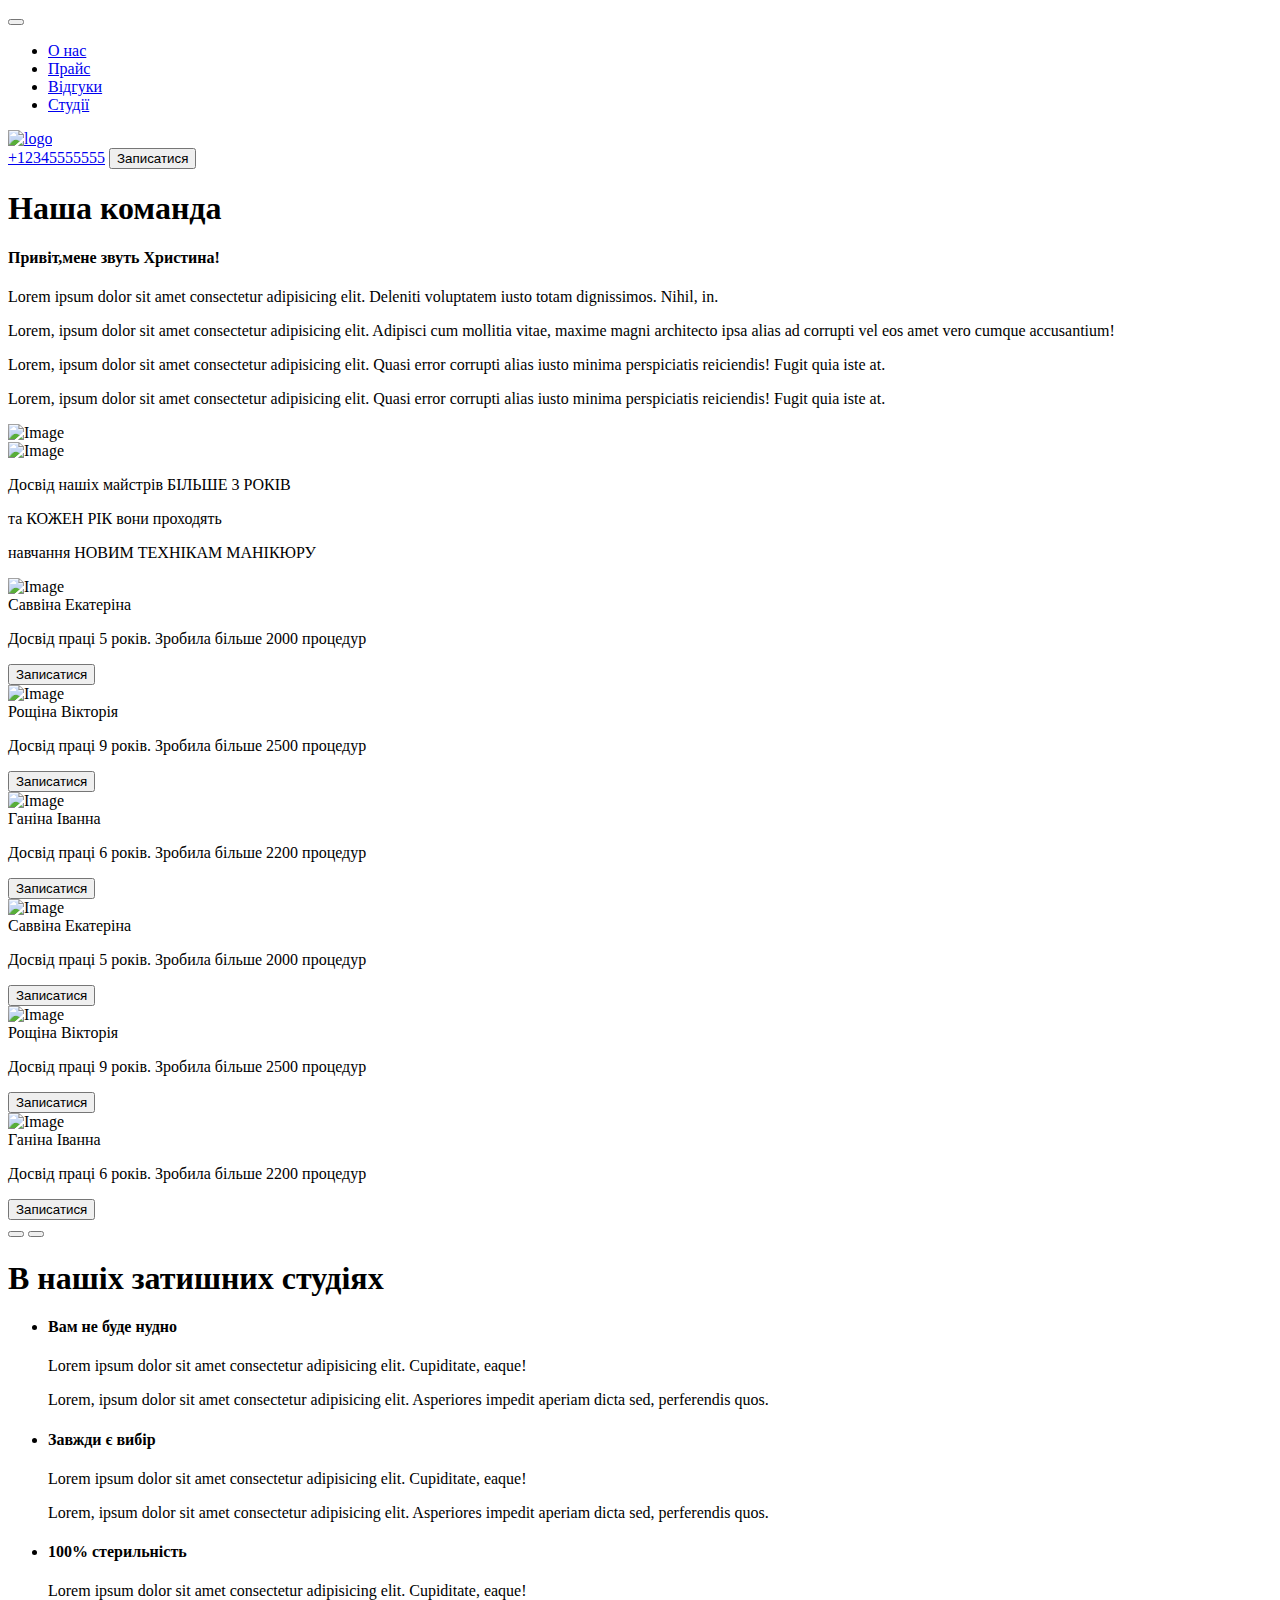
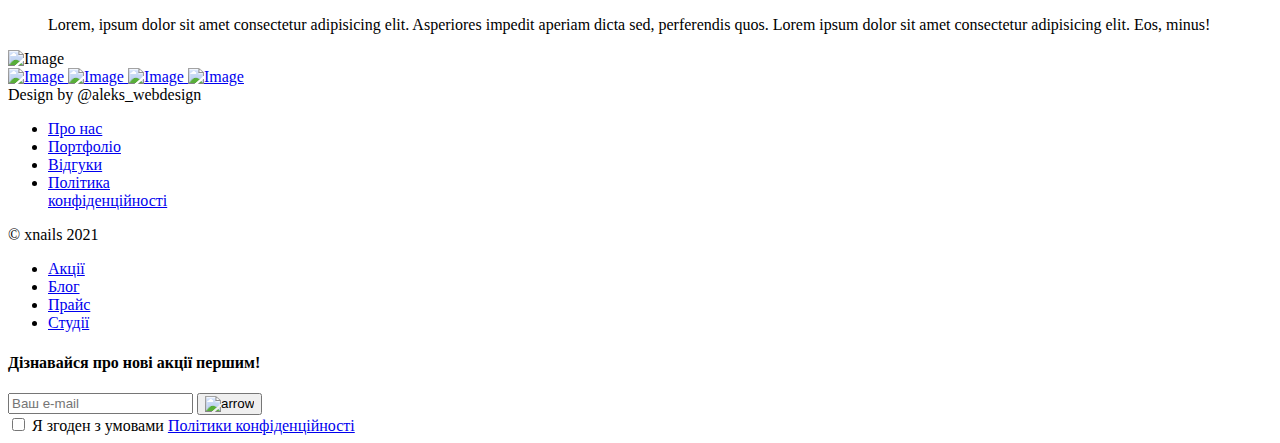
==== about.html @ 16f9f4ac "Add files via upload" ====
<!doctype html>
<html lang="en">

<head>
	<title>AboutPage</title>
	<meta charset="UTF-8">
	<meta name="format-detection" content="telephone=no">
	<!-- <style>body{opacity: 0;}</style> -->
	<link rel="stylesheet" href="css/style.min.css?_v=20240601215542">
	<link rel="shortcut icon" href="favicon.ico">
	<!-- <meta name="robots" content="noindex, nofollow"> -->
	<meta name="viewport" content="width=device-width, initial-scale=1.0">
</head>

<body>
	<div class="wrapper">
		<header data-watch data-watch-once data-watch-threshold="0.3" data-lp class="header">
			<div class="header__container header__container--about">
				<button type="button" class="menu__icon icon-menu"><span></span></button>

				<div class="header__menu menu menu--about">
					<nav class="menu__body">
						<ul class="menu__list">
							<li class="menu__item"><a href="about.html" class="menu__link">О нас</a></li>
							<li class="menu__item"><a href="#" class="menu__link">Прайс</a></li>
							<li class="menu__item"><a href="#" class="menu__link">Відгуки</a></li>
							<li class="menu__item"><a href="#" class="menu__link">Студії</a></li>
						</ul>
					</nav>
					<a href="home.html" class="header__logo"><img src="img/header/logo.svg" alt="logo"></a>
					<div class="menu__actions menu__actions--about actions">
						<a data-da=".menu__list, 768, 0" href="tel:+12345555555" class="actions__phone">+12345555555</a>
						<button data-da=".menu__list,480" class="actions__button button">Записатися</button>
					</div>
				</div>
			</div>
		</header>
		<main class="page">
			<section class="page__team team">
				<div class="team__container">
					<div class="team__content content-team">
						<div class="content-team__title title">
							<h1>Наша команда</h1>
						</div>
						<div class="content-team__body body-content">
							<div class="body-content__text">
								<h4>Привіт,мене звуть Христина!</h4>
								<p>
									Lorem ipsum dolor sit amet consectetur adipisicing elit. Deleniti voluptatem
									iusto totam dignissimos. Nihil, in.
								</p>
								<p>
									Lorem, ipsum dolor sit amet consectetur adipisicing elit. Adipisci cum mollitia
									vitae, maxime magni architecto ipsa alias ad corrupti vel eos amet vero cumque
									accusantium!
								</p>
								<p>
									Lorem, ipsum dolor sit amet consectetur adipisicing elit. Quasi error corrupti
									alias iusto minima perspiciatis reiciendis! Fugit quia iste at.
								</p>
								<p>
									Lorem, ipsum dolor sit amet consectetur adipisicing elit. Quasi error corrupti
									alias iusto minima perspiciatis reiciendis! Fugit quia iste at.
								</p>
							</div>
							<div class="body-content__image">
								<img src="img/about/team/picture.webp" alt="Image" />
							</div>
						</div>
					</div>
					<div class="team__image">
						<img src="img/about/team/master.webp" alt="Image" />
					</div>
				</div>
			</section>
			<section class="page__masters masters">
				<div data-watch data-watch-once data-watch-threshold="0.3" class="masters__container">
					<div class="masters__title">
						<p>Досвід нашіх майстрів <span>БІЛЬШЕ 3 РОКІВ</span></p>
						<p>та <span>КОЖЕН РІК</span> вони проходять</p>
						<p>навчання <span>НОВИМ ТЕХНІКАМ МАНІКЮРУ</span></p>
					</div>
					<!-- Оболонка слайдера -->
					<div class="masters__slider swiper">
						<!-- Частина слайдера, що рухається -->
						<div class="masters__wrapper swiper-wrapper">
							<!-- Слайд -->
							<div class="masters__slide slide-masters swiper-slide">
								<div class="slide-masters__wrapper">
									<div class="slide-masters__image">
										<img src="img/about/masters/master-1.webp" alt="Image" />
									</div>
									<div class="slide-masters__card card-masters">
										<div class="card-masters__name">Саввіна Екатеріна</div>
										<div class="card-masters__description">
											<p>Досвід праці 5 років. Зробила більше 2000 процедур</p>
										</div>
										<button class="card-masters__button button">Записатися</button>
									</div>
								</div>
							</div>
							<div class="masters__slide slide-masters swiper-slide">
								<div class="slide-masters__wrapper">
									<div class="slide-masters__image">
										<img src="img/about/masters/master-2.webp" alt="Image" />
									</div>
									<div class="slide-masters__card card-masters">
										<div class="card-masters__name">Рощіна Вікторія</div>
										<div class="card-masters__description">
											<p>Досвід праці 9 років. Зробила більше 2500 процедур</p>
										</div>
										<button class="card-masters__button button">Записатися</button>
									</div>
								</div>
							</div>
							<div class="masters__slide slide-masters swiper-slide">
								<div class="slide-masters__wrapper">
									<div class="slide-masters__image">
										<img src="img/about/masters/master-3.webp" alt="Image" />
									</div>
									<div class="slide-masters__card card-masters">
										<div class="card-masters__name">Ганіна Іванна</div>
										<div class="card-masters__description">
											<p>Досвід праці 6 років. Зробила більше 2200 процедур</p>
										</div>
										<button class="card-masters__button button">Записатися</button>
									</div>
								</div>
							</div>
							<div class="masters__slide slide-masters swiper-slide">
								<div class="slide-masters__wrapper">
									<div class="slide-masters__image">
										<img src="img/about/masters/master-1.webp" alt="Image" />
									</div>
									<div class="slide-masters__card card-masters">
										<div class="card-masters__name">Саввіна Екатеріна</div>
										<div class="card-masters__description">
											<p>Досвід праці 5 років. Зробила більше 2000 процедур</p>
										</div>
										<button class="card-masters__button button">Записатися</button>
									</div>
								</div>
							</div>
							<div class="masters__slide slide-masters swiper-slide">
								<div class="slide-masters__wrapper">
									<div class="slide-masters__image">
										<img src="img/about/masters/master-2.webp" alt="Image" />
									</div>
									<div class="slide-masters__card card-masters">
										<div class="card-masters__name">Рощіна Вікторія</div>
										<div class="card-masters__description">
											<p>Досвід праці 9 років. Зробила більше 2500 процедур</p>
										</div>
										<button class="card-masters__button button">Записатися</button>
									</div>
								</div>
							</div>
							<div class="masters__slide slide-masters swiper-slide">
								<div class="slide-masters__wrapper">
									<div class="slide-masters__image">
										<img src="img/about/masters/master-3.webp" alt="Image" />
									</div>
									<div class="slide-masters__card card-masters">
										<div class="card-masters__name">Ганіна Іванна</div>
										<div class="card-masters__description">
											<p>Досвід праці 6 років. Зробила більше 2200 процедур</p>
										</div>
										<button class="card-masters__button button">Записатися</button>
									</div>
								</div>
							</div>
						</div>
					</div>
					<button type="button" class="swiper-button-prev swiper-button-prev--3"></button>
					<button type="button" class="swiper-button-next swiper-button-next--3"></button>
					<div class="swiper-pagination swiper-pagination--3"></div>
				</div>
			</section>
			<section class="page__benefits benefits">
				<div class="benefits__container">
					<div class="benefits__title title">
						<h1>В нашіх затишних студіях</h1>
					</div>
					<ul class="benefits__list">
						<li class="benefits__item item-benefits">
							<div class="item-benefits__subtitle">
								<h4>Вам не буде нудно</h4>
							</div>
							<div class="item-benefits__text">
								<p>Lorem ipsum dolor sit amet consectetur adipisicing elit. Cupiditate, eaque!</p>
								<p>
									Lorem, ipsum dolor sit amet consectetur adipisicing elit. Asperiores impedit
									aperiam dicta sed, perferendis quos.
								</p>
							</div>
						</li>
						<li class="benefits__item item-benefits">
							<div class="item-benefits__subtitle">
								<h4>Завжди є вибір</h4>
							</div>
							<div class="item-benefits__text">
								<p>Lorem ipsum dolor sit amet consectetur adipisicing elit. Cupiditate, eaque!</p>
								<p>
									Lorem, ipsum dolor sit amet consectetur adipisicing elit. Asperiores impedit
									aperiam dicta sed, perferendis quos.
								</p>
							</div>
						</li>
						<li class="benefits__item item-benefits">
							<div class="item-benefits__subtitle">
								<h4>100% стерильність</h4>
							</div>
							<div class="item-benefits__text">
								<p>Lorem ipsum dolor sit amet consectetur adipisicing elit. Cupiditate, eaque!</p>
								<p>
									Lorem, ipsum dolor sit amet consectetur adipisicing elit. Asperiores impedit
									aperiam dicta sed, perferendis quos. Lorem ipsum dolor sit amet consectetur
									adipisicing elit. Eos, minus!
								</p>
							</div>
						</li>
					</ul>
					<div class="benefits__grid grid-benefits">
						<div class="grid-benefits__item grid-benefits__item--1"></div>
						<div class="grid-benefits__item grid-benefits__item--2 item--2-grid-benefits">
							<div class="item--2-grid-benefits__item"></div>
							<div class="item--2-grid-benefits__item"></div>
							<div class="item--2-grid-benefits__item"></div>
							<div class="item--2-grid-benefits__item"></div>
						</div>
						<div class="grid-benefits__item grid-benefits__item--3 item--3-grid-benefits">
							<div class="item--3-grid-benefits__item"></div>
							<div class="item--3-grid-benefits__item"></div>
						</div>
						<div class="grid-benefits__item grid-benefits__item--4"></div>
					</div>
					<!-- Оболонка слайдера -->
					<div class="benefits__slider slider-benefits swiper">
						<!-- Частина слайдера, що рухається -->
						<div class="slider-benefits__wrapper swiper-wrapper">
							<!-- Слайд -->
							<div class="slider-benefits__slide slide-benefits slide-benefits--1 swiper-slide">
								<div class="slide-benefits__item slide-benefits__item--1"></div>
								<div class="slide-benefits__item slide-benefits__item--2 item--2-slide-benefits">
									<div class="item--2-slide-benefits__item"></div>
									<div class="item--2-slide-benefits__item"></div>
								</div>
							</div>
							<div class="slider-benefits__slide slide-benefits slide-benefits--2 swiper-slide">
								<div class="slide-benefits__item slide-benefits__item--3 item--3-slide-benefits">
									<div class="item--3-slide-benefits__item"></div>
									<div class="item--3-slide-benefits__item"></div>
								</div>
								<div class="slide-benefits__item slide-benefits__item--4"></div>
								<div class="slide-benefits__item slide-benefits__item--5 item--5-slide-benefits">
									<div class="item--5-slide-benefits__item"></div>
									<div class="item--5-slide-benefits__item"></div>
								</div>
							</div>
						</div>
						<!-- Якщо потрібна пагінація -->

					</div>
					<div class="swiper-pagination swiper-pagination--4"></div>

				</div>
			</section>
		</main>
		<footer class="footer">
			<div class="footer__container">
				<div class="footer__column column-logo-footer">
					<div class="column-logo-footer__logo">
						<img src="img/footer/footer-logo.webp" alt="Image">
					</div>
					<div class="column-logo-footer__social social">
						<a href="#" class="social__item">
							<img class="social__image social__image--1" src="img/footer-icons/insta.svg" alt="Image">
						</a>
						<a href="#" class="social__item">
							<img class="social__image social__image--2" src="img/footer-icons/telegram.svg" alt="Image">
						</a>
						<a href="#" class="social__item social__image--3">
							<img class="social__image" src="img/footer-icons/facebook.svg" alt="Image">
						</a>
						<a href="#" class="social__item">
							<img class="social__image social__image--4" src="img/footer-icons/email.svg" alt="Image">
						</a>
					</div>
					<div data-da=".column-email-footer__info, 480" class="column-logo-footer__label">Design by @aleks_webdesign</div>
				</div>
				<div class="footer__column column-footer">
					<ul class="column-footer__list">
						<li class="column-footer__item"><a href="#">Про нас</a></li>
						<li class="column-footer__item"><a href="#">Портфоліо</a></li>
						<li class="column-footer__item"><a href="#">Відгуки</a></li>
						<li class="column-footer__item"><a href="#">Політика <br> конфіденційності</a></li>
					</ul>
					<div data-da=".column-email-footer__info, 550" class="column-footer__label">© xnails 2021</div>
				</div>
				<div class="footer__column column-footer">
					<ul class="column-footer__list">
						<li class="column-footer__item"><a href="#">Акції</a></li>
						<li class="column-footer__item"><a href="#">Блог</a></li>
						<li class="column-footer__item"><a href="#">Прайс</a></li>
						<li class="column-footer__item"><a href="#">Студії</a></li>
					</ul>
				</div>
				<div class="footer__column column-email-footer">
					<div class="column-email-footer__title">
						<h4>Дізнавайся про нові акції першим!</h4>
					</div>
					<form action="#" class="column-email-footer__form">
						<input class="column-email-footer__input" required autocomplete="off" type="email" name="mail" placeholder="Ваш e-mail" />
						<button type="submit" class="column-email-footer__button">
							<img src="img/footer-icons/arrow.svg" alt="arrow">
						</button>
					</form>
					<div class="column-email-footer__submit submit">
						<input class="submit__input" type="checkbox">
						<label class="submit__label">Я згоден з умовами <a href="#">Політики конфіденційності</a></label>
					</div>
					<div class="column-email-footer__info"></div>
				</div>
			</div>
		</footer>
	</div>
	<script src="js/app.min.js?_v=20240601215542"></script>
</body>

</html>
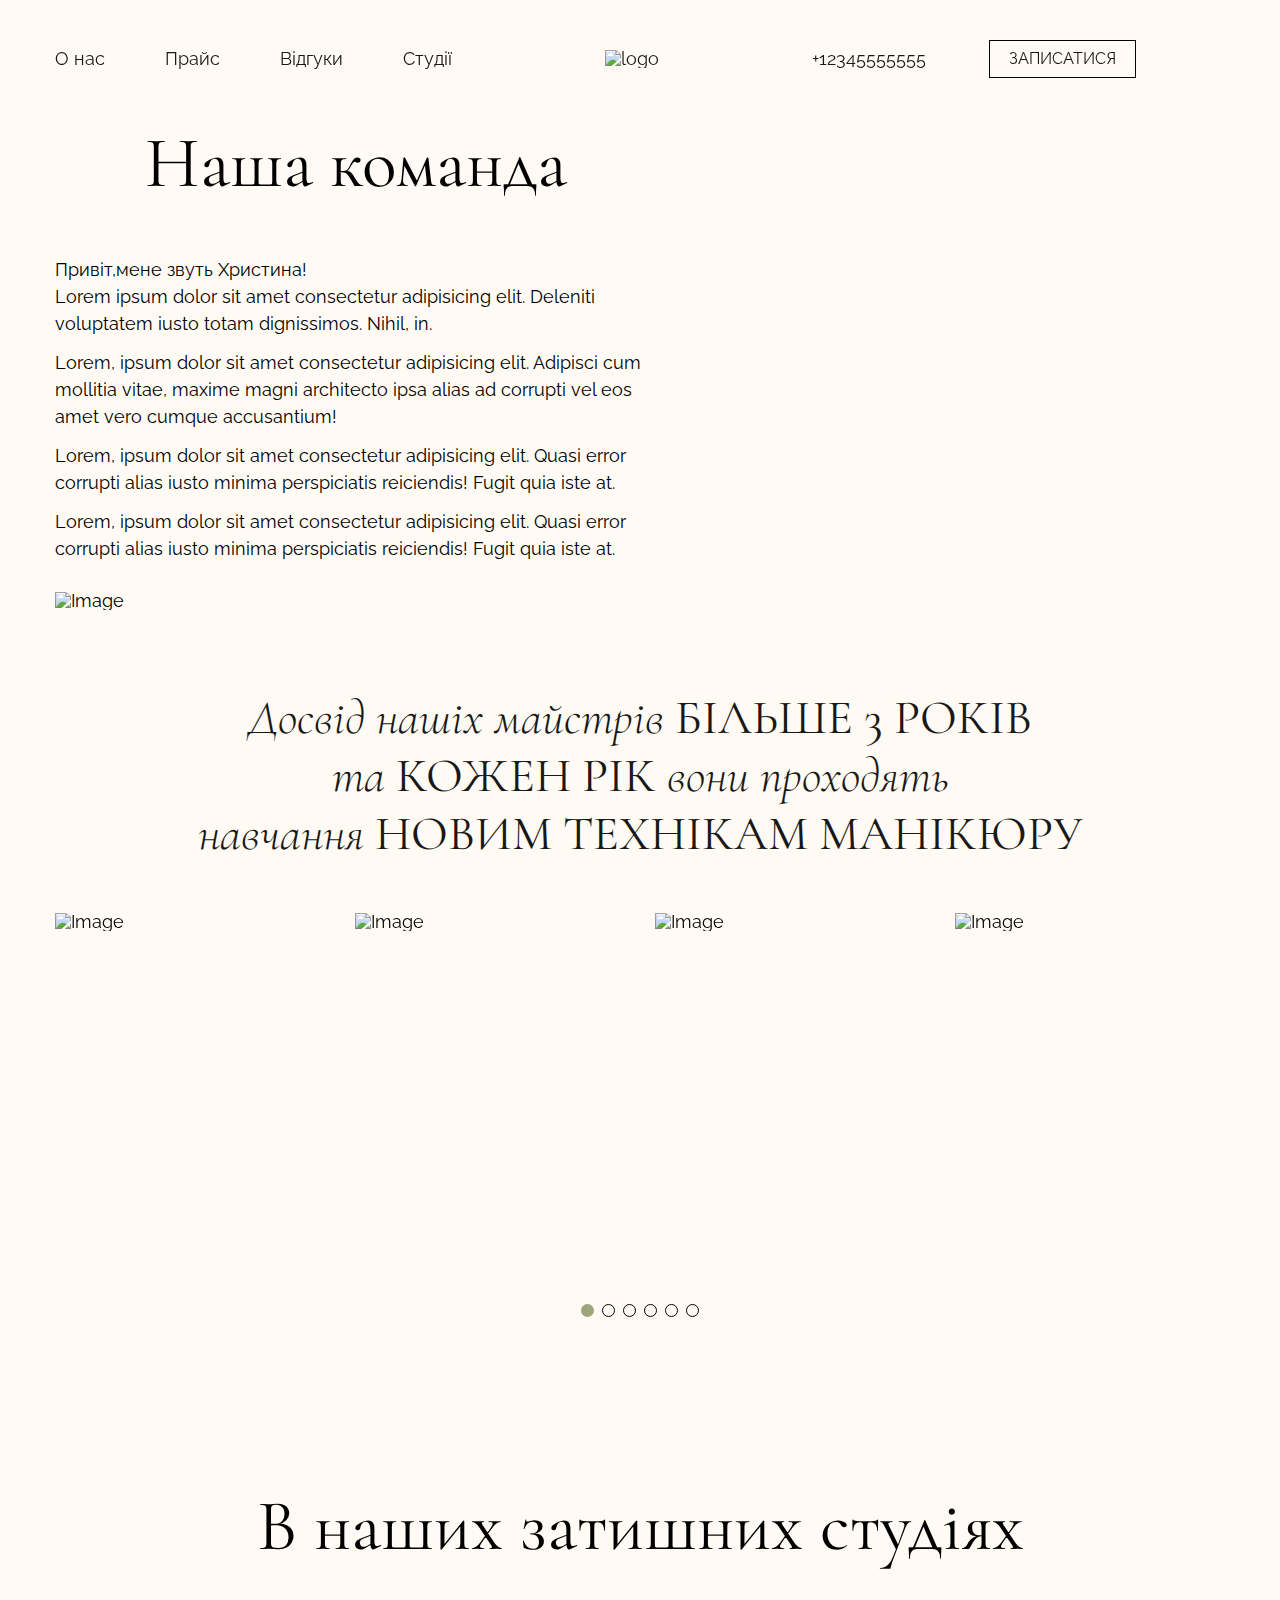
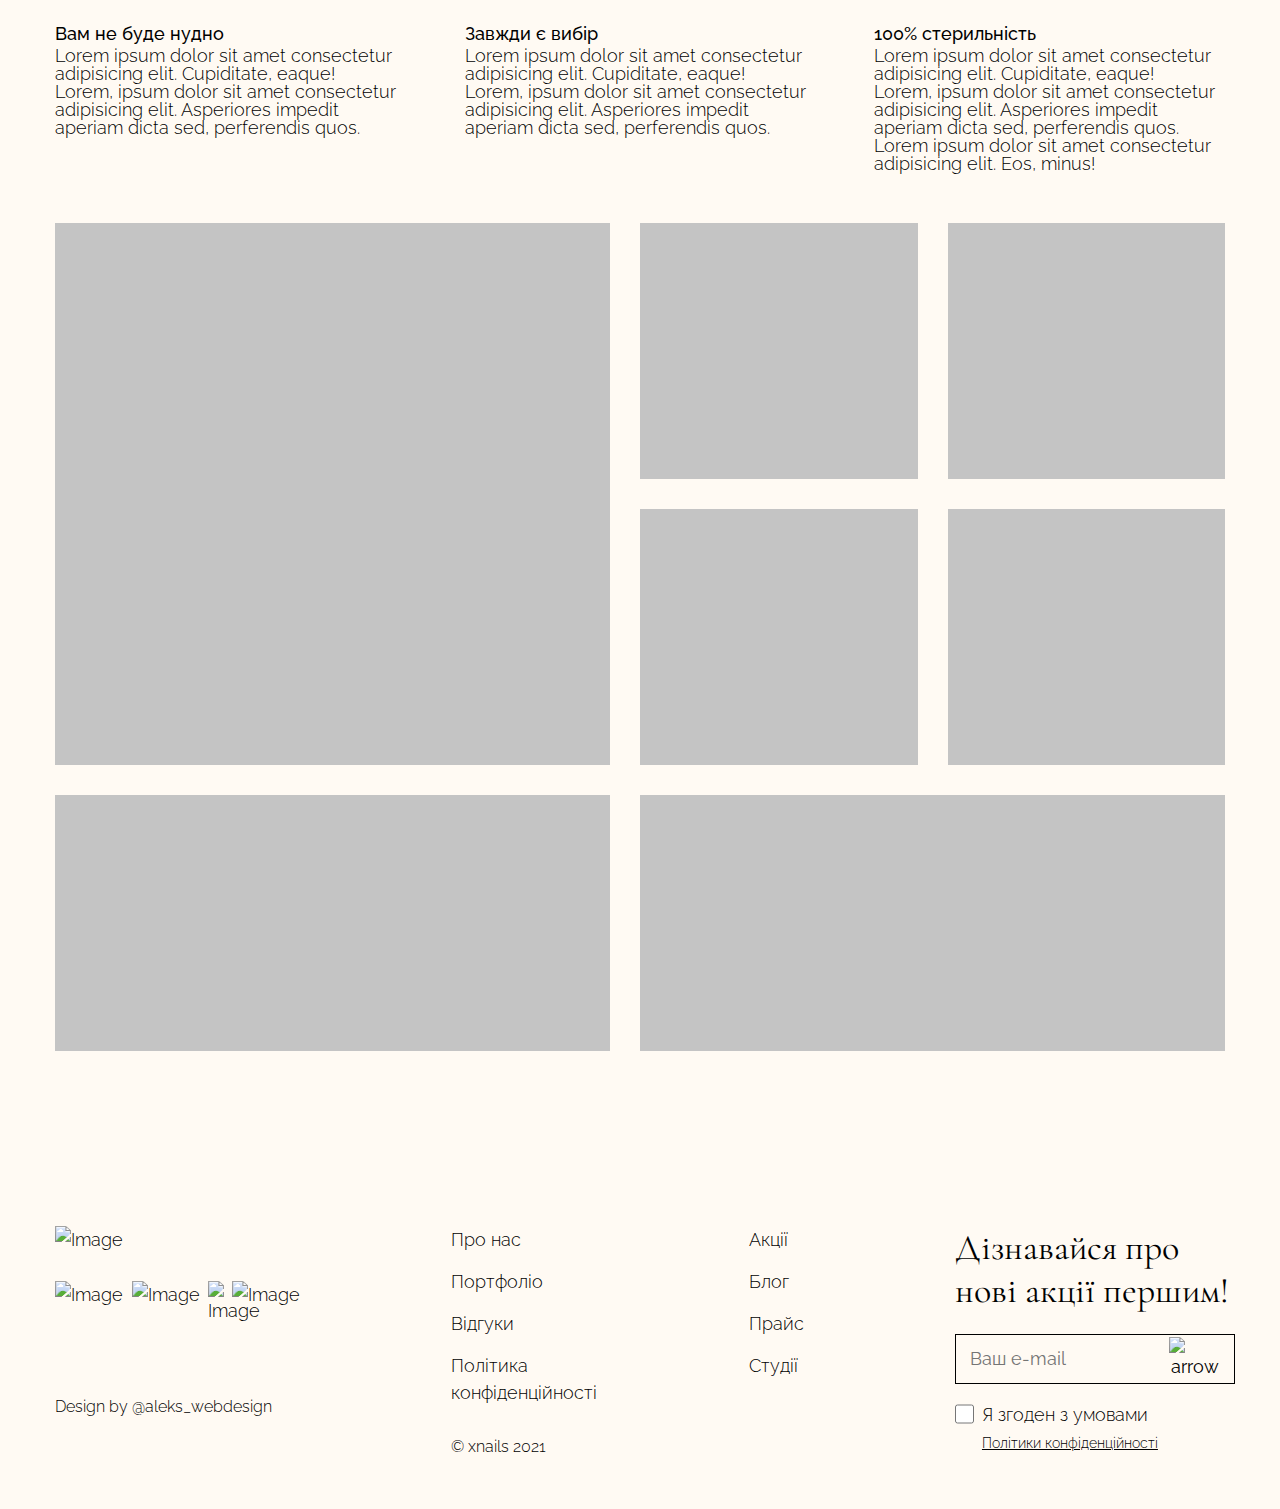
==== commit cc7daa10: "Add files via upload" ====
--- a/about.html
+++ b/about.html
@@ -6,7 +6,7 @@
 	<meta charset="UTF-8">
 	<meta name="format-detection" content="telephone=no">
 	<!-- <style>body{opacity: 0;}</style> -->
-	<link rel="stylesheet" href="css/style.min.css?_v=20240601215542">
+	<link rel="stylesheet" href="css/style.min.css?_v=20240605213907">
 	<link rel="shortcut icon" href="favicon.ico">
 	<!-- <meta name="robots" content="noindex, nofollow"> -->
 	<meta name="viewport" content="width=device-width, initial-scale=1.0">
@@ -179,7 +179,7 @@
 			<section class="page__benefits benefits">
 				<div class="benefits__container">
 					<div class="benefits__title title">
-						<h1>В нашіх затишних студіях</h1>
+						<h1>В наших затишних студіях</h1>
 					</div>
 					<ul class="benefits__list">
 						<li class="benefits__item item-benefits">
@@ -324,7 +324,7 @@
 			</div>
 		</footer>
 	</div>
-	<script src="js/app.min.js?_v=20240601215542"></script>
+	<script src="js/app.min.js?_v=20240605213907"></script>
 </body>
 
 </html>--- a/css/style.min.css
+++ b/css/style.min.css
@@ -0,0 +1 @@
+@import url(https://fonts.googleapis.com/css?family=Raleway:300,regular,500&display=swap);@import url(https://fonts.googleapis.com/css?family=Cormorant+Garamond:regular&display=swap);*{padding:0;margin:0;border:0}*,*::after,*::before{box-sizing:border-box}*::after,*::before{display:inline-block}body,html{height:100%;min-width:320px}body{color:#000;line-height:1;font-family:Raleway;font-size:1.125rem;-ms-text-size-adjust:100%;-moz-text-size-adjust:100%;-webkit-text-size-adjust:100%;-webkit-font-smoothing:antialiased;-moz-osx-font-smoothing:grayscale}button,input,textarea{font-family:Raleway;font-size:inherit;line-height:inherit;color:inherit;background-color:transparent}input,textarea{width:100%}button,option,select{cursor:pointer}a{display:inline-block;color:inherit;text-decoration:none}ul li{list-style:none}img{vertical-align:top}h1,h2,h3,h4,h5,h6{font-weight:inherit;font-size:inherit}body{background-color:#fffaf3}.lock body{overflow:hidden;touch-action:none;-ms-scroll-chaining:none;overscroll-behavior:none}.wrapper{min-height:100%;display:flex;flex-direction:column;overflow:hidden}@supports (overflow:clip){.wrapper{overflow:clip}}.wrapper > main{flex:1 1 auto}.wrapper > *{min-width:0}[class*=__container]{max-width:75rem;margin:0 auto;padding:0 .9375rem}.rating{display:inline-block}.rating__items{display:inline-flex;align-items:flex-start;gap:.25rem}@media (any-hover:hover){[data-rating=set] .rating__items:hover .rating__item{background:url([data-uri]) 0 0/1.0625rem no-repeat}}.rating__item{flex:0 0 1.0625rem;width:1.0625rem;height:1.0625rem;position:relative;background:url([data-uri]) 0 0/1.0625rem no-repeat;transition:all .3s}.rating__item--active{background:url([data-uri]) 0 0/1.0625rem no-repeat}.rating__item span{position:absolute;top:0;left:0;width:0%;height:1.0625rem;background:url([data-uri]) 0 0/1.0625rem no-repeat}.rating__item:not(:last-child)::after{content:"";position:absolute;right:0;top:0;height:100%;width:.25rem;-webkit-transform:translateX(100%);transform:translateX(100%)}[data-rating=set] .rating__item:not(:last-child)::after{cursor:pointer}@media (any-hover:hover){[data-rating=set] .rating__item:hover ~ .rating__item{background:url([data-uri]) 0 0/1.0625rem no-repeat}[data-rating=set] .rating__item:hover ~ .rating__item span{display:none}}.rating__input{width:100%;height:100%;opacity:0;display:block}[data-rating=set] .rating__input{cursor:pointer}@media (max-width:47.99875em){.menu__body{position:fixed;width:100%;height:100%;left:-100%;top:0;overflow:auto;padding:3.125rem .9375rem .9375rem 1.875rem;transition:left .3s}.menu__body::before{content:"";position:fixed;width:100%;height:4.375rem;left:-100%;top:0;transition:left .3s;z-index:2}.menu-open .menu__body{left:0}.menu-open .menu__body::before{left:0}}.icon-menu{display:none}@media (max-width:47.99875em){.icon-menu{display:block;position:relative;width:1.4375rem;height:1rem;z-index:5}}@media (max-width:47.99875em) and (any-hover:none){.icon-menu{cursor:default}}@media (max-width:47.99875em){.icon-menu span,.icon-menu::after,.icon-menu::before{content:"";transition:all .3s ease 0s;right:0;position:absolute;width:100%;height:.125rem;background-color:#000}.icon-menu::before{top:0}.icon-menu::after{bottom:0}.icon-menu span{top:calc(50% - .0625rem)}.menu-open .icon-menu span{width:0}.menu-open .icon-menu::before{top:calc(50% - .0625rem);-webkit-transform:rotate(-45deg);transform:rotate(-45deg)}.menu-open .icon-menu::after{bottom:calc(50% - .0625rem);-webkit-transform:rotate(45deg);transform:rotate(45deg)}}[data-showmore-button] span:last-child{display:none}._showmore-active [data-showmore-button] span{display:none}._showmore-active [data-showmore-button] span:last-child{display:block}.ibg{width:100%;height:100%;-o-object-fit:cover;object-fit:cover}.ibg--top{-o-object-position:top;object-position:top}.ibg--bottom{-o-object-position:bottom;object-position:bottom}.ibg--left{-o-object-position:left;object-position:left}.ibg--right{-o-object-position:right;object-position:right}.ibg--contain{-o-object-fit:contain;object-fit:contain}.button{width:100%;display:inline-flex;padding:.8125rem 1.625rem;position:relative;max-width:170px;border:1px solid #000;text-transform:uppercase;transition:all .3s;justify-content:center}@media (max-width:29.99875em){.button{max-width:190px}}.button:hover{background-color:#d4dcb2}.title{line-height:120.833333%;font-family:"Cormorant Garamond";text-align:center}@media (min-width:75em){.title{font-size:4.5rem}}@media (min-width:47.99875em) and (max-width:75em){@supports (font-size:clamp(3.4375rem ,1.5487477432rem + 3.9350030091vw ,4.5rem)){.title{font-size:clamp(3.4375rem ,1.5487477432rem + 3.9350030091vw ,4.5rem)}}@supports not (font-size:clamp(3.4375rem ,1.5487477432rem + 3.9350030091vw ,4.5rem)){.title{font-size:calc(3.4375rem + 1.0625 * (100vw - 47.99875rem)/ 27.00125)}}}@media (max-width:47.99875em){.title{font-size:3.4375rem}}@media (max-width:47.99875em) and (min-width:75em){.title{font-size:3.4375rem}}@media (max-width:47.99875em) and (min-width:20em) and (max-width:75em){@supports (font-size:clamp(1.5rem ,0.7954545455rem + 3.5227272727vw ,3.4375rem)){.title{font-size:clamp(1.5rem ,.7954545455rem + 3.5227272727vw ,3.4375rem)}}@supports not (font-size:clamp(1.5rem ,0.7954545455rem + 3.5227272727vw ,3.4375rem)){.title{font-size:calc(1.5rem + 1.9375 * (100vw - 20rem)/ 55)}}}@media (max-width:47.99875em) and (max-width:20em){.title{font-size:1.5rem}}@media (min-width:75em){.title{margin-bottom:3.125rem}}@media (min-width:20em) and (max-width:75em){@supports (margin-bottom:clamp(0.9375rem ,0.1420454545rem + 3.9772727273vw ,3.125rem)){.title{margin-bottom:clamp(.9375rem ,.1420454545rem + 3.9772727273vw ,3.125rem)}}@supports not (margin-bottom:clamp(0.9375rem ,0.1420454545rem + 3.9772727273vw ,3.125rem)){.title{margin-bottom:calc(.9375rem + 2.1875 * (100vw - 20rem)/ 55)}}}@media (max-width:20em){.title{margin-bottom:.9375rem}}.header{position:fixed;width:100%;z-index:50;transition:background-color 1s ease 0s}@media (min-width:75em){.header{padding-top:2.5rem}}@media (min-width:20em) and (max-width:75em){@supports (padding-top:clamp(1.25rem ,0.7954545455rem + 2.2727272727vw ,2.5rem)){.header{padding-top:clamp(1.25rem ,.7954545455rem + 2.2727272727vw ,2.5rem)}}@supports not (padding-top:clamp(1.25rem ,0.7954545455rem + 2.2727272727vw ,2.5rem)){.header{padding-top:calc(1.25rem + 1.25 * (100vw - 20rem)/ 55)}}}@media (max-width:20em){.header{padding-top:1.25rem}}@media (min-width:75em){.header{padding-bottom:2.5rem}}@media (min-width:20em) and (max-width:75em){@supports (padding-bottom:clamp(1.25rem ,0.7954545455rem + 2.2727272727vw ,2.5rem)){.header{padding-bottom:clamp(1.25rem ,.7954545455rem + 2.2727272727vw ,2.5rem)}}@supports not (padding-bottom:clamp(1.25rem ,0.7954545455rem + 2.2727272727vw ,2.5rem)){.header{padding-bottom:calc(1.25rem + 1.25 * (100vw - 20rem)/ 55)}}}@media (max-width:20em){.header{padding-bottom:1.25rem}}.header._header-scroll{background-color:rgba(121,106,106,.9)}@media (max-width:29.99875em){.header._header-scroll{display:none}}.header._header-scroll .actions__button,.header._header-scroll .menu{color:#e5e5e5}@media (max-width:47.99875em){.header._header-scroll .actions__button,.header._header-scroll .menu{color:#000}}.header__container{color:#181818;display:flex;align-items:center;opacity:0}@media (min-width:75em){.header__container{gap:3.9375rem}}@media (min-width:47.99875em) and (max-width:75em){@supports (gap:clamp(1.25rem ,-3.5274321791rem + 9.9532429054vw ,3.9375rem)){.header__container{gap:clamp(1.25rem ,-3.5274321791rem + 9.9532429054vw ,3.9375rem)}}@supports not (gap:clamp(1.25rem ,-3.5274321791rem + 9.9532429054vw ,3.9375rem)){.header__container{gap:calc(1.25rem + 2.6875 * (100vw - 47.99875rem)/ 27.00125)}}}@media (max-width:47.99875em){.header__container{gap:1.25rem}}._watcher-view .header__container{opacity:1;transition:opacity 1.8s ease .5s}@media (max-width:47.99875em){.header__container{justify-content:space-between}.header__container--about{justify-content:flex-start}}@media (max-width:47.99875em) and (min-width:75em){.header__container--about{gap:31.25rem}}@media (max-width:47.99875em) and (min-width:20em) and (max-width:75em){@supports (gap:clamp(0.0000000625rem ,-11.3636362784rem + 56.8181817045vw ,31.25rem)){.header__container--about{gap:clamp(.0000000625rem ,-11.3636362784rem + 56.8181817045vw ,31.25rem)}}@supports not (gap:clamp(0.0000000625rem ,-11.3636362784rem + 56.8181817045vw ,31.25rem)){.header__container--about{gap:calc(.0000000625rem + 31.2499999375 * (100vw - 20rem)/ 55)}}}@media (max-width:47.99875em) and (max-width:20em){.header__container--about{gap:.0000000625rem}}@media (max-width:29.99875em){.header__container--about{justify-content:space-between}}.header__logo{z-index:5}.header__logo img{display:inline-block}@media (max-width:47.99875em) and (min-width:75em){.header__logo img{width:9.0625rem}}@media (max-width:47.99875em) and (min-width:20em) and (max-width:75em){@supports (width:clamp(6rem ,4.8863636364rem + 5.5681818182vw ,9.0625rem)){.header__logo img{width:clamp(6rem ,4.8863636364rem + 5.5681818182vw ,9.0625rem)}}@supports not (width:clamp(6rem ,4.8863636364rem + 5.5681818182vw ,9.0625rem)){.header__logo img{width:calc(6rem + 3.0625 * (100vw - 20rem)/ 55)}}}@media (max-width:47.99875em) and (max-width:20em){.header__logo img{width:6rem}}.header__menu{display:flex;align-items:center}@media (min-width:75em){.header__menu{gap:3.9375rem}}@media (min-width:47.99875em) and (max-width:75em){@supports (gap:clamp(1.25rem ,-3.5274321791rem + 9.9532429054vw ,3.9375rem)){.header__menu{gap:clamp(1.25rem ,-3.5274321791rem + 9.9532429054vw ,3.9375rem)}}@supports not (gap:clamp(1.25rem ,-3.5274321791rem + 9.9532429054vw ,3.9375rem)){.header__menu{gap:calc(1.25rem + 2.6875 * (100vw - 47.99875rem)/ 27.00125)}}}@media (max-width:47.99875em){.header__menu{gap:1.25rem}}@media (min-width:75em){.menu--about{gap:9.5625rem}}@media (min-width:47.99875em) and (max-width:75em){@supports (gap:clamp(1.25rem ,-13.5267088329rem + 30.7856117772vw ,9.5625rem)){.menu--about{gap:clamp(1.25rem ,-13.5267088329rem + 30.7856117772vw ,9.5625rem)}}@supports not (gap:clamp(1.25rem ,-13.5267088329rem + 30.7856117772vw ,9.5625rem)){.menu--about{gap:calc(1.25rem + 8.3125 * (100vw - 47.99875rem)/ 27.00125)}}}@media (max-width:47.99875em){.menu--about{gap:1.25rem}}@media (max-width:47.99875em) and (min-width:75em){.menu--about{gap:20rem}}@media (max-width:47.99875em) and (min-width:20em) and (max-width:75em){@supports (gap:clamp(0.0000000625rem ,-7.2727271875rem + 36.36363625vw ,20rem)){.menu--about{gap:clamp(.0000000625rem ,-7.2727271875rem + 36.36363625vw ,20rem)}}@supports not (gap:clamp(0.0000000625rem ,-7.2727271875rem + 36.36363625vw ,20rem)){.menu--about{gap:calc(.0000000625rem + 19.9999999375 * (100vw - 20rem)/ 55)}}}@media (max-width:47.99875em) and (max-width:20em){.menu--about{gap:.0000000625rem}}@media (max-width:29.99875em){.menu--about{gap:0}}@media (max-width:47.99875em){.menu .menu__body{position:fixed;width:100%;height:100%;left:-100%;top:0;display:flex;flex-direction:column;align-items:start;background-color:#e5e5e5;padding-right:.9375rem;padding-left:.9375rem;padding-bottom:1.875rem;overflow:auto;z-index:2;transition:left .3s ease 0s}}@media (max-width:47.99875em) and (min-width:75em){.menu .menu__body{padding-top:8.125rem}}@media (max-width:47.99875em) and (min-width:20em) and (max-width:75em){@supports (padding-top:clamp(5.625rem ,4.7159090909rem + 4.5454545455vw ,8.125rem)){.menu .menu__body{padding-top:clamp(5.625rem ,4.7159090909rem + 4.5454545455vw ,8.125rem)}}@supports not (padding-top:clamp(5.625rem ,4.7159090909rem + 4.5454545455vw ,8.125rem)){.menu .menu__body{padding-top:calc(5.625rem + 2.5 * (100vw - 20rem)/ 55)}}}@media (max-width:47.99875em) and (max-width:20em){.menu .menu__body{padding-top:5.625rem}}@media (max-width:47.99875em){.menu .menu__body::before{content:"";position:fixed;width:100%;background-color:rgba(163,171,153,.2);top:0;left:-100%;transition:left .3s ease 0s;height:6.25rem}.menu-open .menu .menu__body{left:0}.menu-open .menu .menu__body::before{left:0}}@media (max-width:29.99875em){.menu .menu__body{align-items:center}}.menu__list{display:flex}@media (min-width:75em){.menu__list{gap:3.75rem}}@media (min-width:47.99875em) and (max-width:75em){@supports (gap:clamp(1.25rem ,-3.1941229573rem + 9.2588306097vw ,3.75rem)){.menu__list{gap:clamp(1.25rem ,-3.1941229573rem + 9.2588306097vw ,3.75rem)}}@supports not (gap:clamp(1.25rem ,-3.1941229573rem + 9.2588306097vw ,3.75rem)){.menu__list{gap:calc(1.25rem + 2.5 * (100vw - 47.99875rem)/ 27.00125)}}}@media (max-width:47.99875em){.menu__list{gap:1.25rem}}@media (max-width:64.375em){.menu__list{flex-wrap:wrap;row-gap:.625rem;justify-content:space-between}}@media (max-width:47.99875em){.menu__list{padding-left:.9375rem;padding-top:.9375rem;flex-direction:column;gap:1.25rem;font-size:1rem}}@media (max-width:29.99875em){.menu__list{padding:0;align-items:center}}.menu__link{white-space:nowrap;transition:all .3s}.menu__link:hover{color:#63741b;text-decoration:underline}.menu__actions{display:flex;z-index:5;align-items:center}@media (min-width:75em){.menu__actions{gap:3.9375rem}}@media (min-width:47.99875em) and (max-width:75em){@supports (gap:clamp(1.25rem ,-3.5274321791rem + 9.9532429054vw ,3.9375rem)){.menu__actions{gap:clamp(1.25rem ,-3.5274321791rem + 9.9532429054vw ,3.9375rem)}}@supports not (gap:clamp(1.25rem ,-3.5274321791rem + 9.9532429054vw ,3.9375rem)){.menu__actions{gap:calc(1.25rem + 2.6875 * (100vw - 47.99875rem)/ 27.00125)}}}@media (max-width:47.99875em){.menu__actions{gap:1.25rem}}@media (min-width:75em){.menu__actions--about{gap:3.9375rem}}@media (min-width:68.75em) and (max-width:75em){@supports (gap:clamp(1.25rem ,-28.3125rem + 43vw ,3.9375rem)){.menu__actions--about{gap:clamp(1.25rem ,-28.3125rem + 43vw ,3.9375rem)}}@supports not (gap:clamp(1.25rem ,-28.3125rem + 43vw ,3.9375rem)){.menu__actions--about{gap:calc(1.25rem + 2.6875 * (100vw - 68.75rem)/ 6.25)}}}@media (max-width:68.75em){.menu__actions--about{gap:1.25rem}}@media (max-width:29.99875em){.icon-menu{width:1.25rem;height:1.25rem}}@media (max-width:47.99875em){.actions__phone{margin-bottom:.5rem}}.actions__button{padding:.625rem 1.1875rem;font-size:1rem}.footer{line-height:1.5;font-weight:300}@media (min-width:75em){.footer{font-size:1.125rem}}@media (min-width:47.99875em) and (max-width:75em){@supports (font-size:clamp(1rem ,0.7777938521rem + 0.4629415305vw ,1.125rem)){.footer{font-size:clamp(1rem ,.7777938521rem + .4629415305vw ,1.125rem)}}@supports not (font-size:clamp(1rem ,0.7777938521rem + 0.4629415305vw ,1.125rem)){.footer{font-size:calc(1rem + .125 * (100vw - 47.99875rem)/ 27.00125)}}}@media (max-width:47.99875em){.footer{font-size:1rem}}@media (min-width:75em){.footer{padding-top:4.6875rem}}@media (min-width:20em) and (max-width:75em){@supports (padding-top:clamp(1.25rem ,0.0000000625rem + 6.25vw ,4.6875rem)){.footer{padding-top:clamp(1.25rem ,.0000000625rem + 6.25vw ,4.6875rem)}}@supports not (padding-top:clamp(1.25rem ,0.0000000625rem + 6.25vw ,4.6875rem)){.footer{padding-top:calc(1.25rem + 3.4375 * (100vw - 20rem)/ 55)}}}@media (max-width:20em){.footer{padding-top:1.25rem}}@media (min-width:75em){.footer{padding-bottom:3.125rem}}@media (min-width:20em) and (max-width:75em){@supports (padding-bottom:clamp(1.25rem ,0.5681818182rem + 3.4090909091vw ,3.125rem)){.footer{padding-bottom:clamp(1.25rem ,.5681818182rem + 3.4090909091vw ,3.125rem)}}@supports not (padding-bottom:clamp(1.25rem ,0.5681818182rem + 3.4090909091vw ,3.125rem)){.footer{padding-bottom:calc(1.25rem + 1.875 * (100vw - 20rem)/ 55)}}}@media (max-width:20em){.footer{padding-bottom:1.25rem}}.footer__container{display:grid;grid-template-columns:15.3125rem auto auto 16.875rem;justify-content:space-between;gap:1.5625rem}@media (max-width:47.5em){.footer__container{grid-template-columns:repeat(2,1fr)}}@media (max-width:34.375em){.footer__container{row-gap:1.25rem;-webkit-column-gap:0;-moz-column-gap:0;column-gap:0}}@media (min-width:75em){.column-logo-footer{width:15.3125rem}}@media (min-width:47.99875em) and (max-width:75em){@supports (width:clamp(11.875rem ,5.7643309338rem + 12.7308920883vw ,15.3125rem)){.column-logo-footer{width:clamp(11.875rem ,5.7643309338rem + 12.7308920883vw ,15.3125rem)}}@supports not (width:clamp(11.875rem ,5.7643309338rem + 12.7308920883vw ,15.3125rem)){.column-logo-footer{width:calc(11.875rem + 3.4375 * (100vw - 47.99875rem)/ 27.00125)}}}@media (max-width:47.99875em){.column-logo-footer{width:11.875rem;grid-column:1/3}}@media (max-width:47.99875em) and (min-width:75em){.column-logo-footer{width:11.875rem}}@media (max-width:47.99875em) and (min-width:20em) and (max-width:75em){@supports (width:clamp(8.75rem ,7.6136363636rem + 5.6818181818vw ,11.875rem)){.column-logo-footer{width:clamp(8.75rem ,7.6136363636rem + 5.6818181818vw ,11.875rem)}}@supports not (width:clamp(8.75rem ,7.6136363636rem + 5.6818181818vw ,11.875rem)){.column-logo-footer{width:calc(8.75rem + 3.125 * (100vw - 20rem)/ 55)}}}@media (max-width:47.99875em) and (max-width:20em){.column-logo-footer{width:8.75rem}}@media (max-width:34.375em){.column-logo-footer{margin:0 auto}}@media (min-width:75em){.column-logo-footer__logo{margin-bottom:1.75rem}}@media (min-width:20em) and (max-width:75em){@supports (margin-bottom:clamp(0.9375rem ,0.6420454545rem + 1.4772727273vw ,1.75rem)){.column-logo-footer__logo{margin-bottom:clamp(.9375rem ,.6420454545rem + 1.4772727273vw ,1.75rem)}}@supports not (margin-bottom:clamp(0.9375rem ,0.6420454545rem + 1.4772727273vw ,1.75rem)){.column-logo-footer__logo{margin-bottom:calc(.9375rem + .8125 * (100vw - 20rem)/ 55)}}}@media (max-width:20em){.column-logo-footer__logo{margin-bottom:.9375rem}}.column-logo-footer__logo img{max-width:100%}@media (min-width:75em){.column-logo-footer__social{margin-bottom:5.4375rem}}@media (min-width:20em) and (max-width:75em){@supports (margin-bottom:clamp(1.25rem ,-0.2727272727rem + 7.6136363636vw ,5.4375rem)){.column-logo-footer__social{margin-bottom:clamp(1.25rem ,-.2727272727rem + 7.6136363636vw ,5.4375rem)}}@supports not (margin-bottom:clamp(1.25rem ,-0.2727272727rem + 7.6136363636vw ,5.4375rem)){.column-logo-footer__social{margin-bottom:calc(1.25rem + 4.1875 * (100vw - 20rem)/ 55)}}}@media (max-width:20em){.column-logo-footer__social{margin-bottom:1.25rem}}.column-logo-footer__label{white-space:nowrap}@media (min-width:75em){.column-logo-footer__label{font-size:1rem}}@media (min-width:47.99875em) and (max-width:75em){@supports (font-size:clamp(0.875rem ,0.6527938521rem + 0.4629415305vw ,1rem)){.column-logo-footer__label{font-size:clamp(.875rem ,.6527938521rem + .4629415305vw ,1rem)}}@supports not (font-size:clamp(0.875rem ,0.6527938521rem + 0.4629415305vw ,1rem)){.column-logo-footer__label{font-size:calc(.875rem + .125 * (100vw - 47.99875rem)/ 27.00125)}}}@media (max-width:47.99875em){.column-logo-footer__label{font-size:.875rem}}.social{display:flex;justify-content:space-between}.social__item{transition:all .3s;-webkit-transform:scale(1);transform:scale(1)}.social__item:hover{-webkit-transform:scale(1.2);transform:scale(1.2)}.social__image--1{width:1.75rem;height:1.6875rem}.social__image--2{width:1.75rem;height:1.6875rem}.social__image--3{width:.9375rem;height:1.6875rem}.social__image--4{width:2.375rem;height:1.6875rem}.column-footer__list{display:flex;flex-direction:column;gap:.9375rem}@media (max-width:34.375em){.column-footer__list{align-items:center}.column-footer__item:last-child{display:none}}.column-footer__item a{transition:all .3s}.column-footer__item a:hover{color:#63741b;text-decoration:underline}.column-footer__label{margin-top:1.8125rem}@media (min-width:75em){.column-footer__label{font-size:1rem}}@media (min-width:47.99875em) and (max-width:75em){@supports (font-size:clamp(0.875rem ,0.6527938521rem + 0.4629415305vw ,1rem)){.column-footer__label{font-size:clamp(.875rem ,.6527938521rem + .4629415305vw ,1rem)}}@supports not (font-size:clamp(0.875rem ,0.6527938521rem + 0.4629415305vw ,1rem)){.column-footer__label{font-size:calc(.875rem + .125 * (100vw - 47.99875rem)/ 27.00125)}}}@media (max-width:47.99875em){.column-footer__label{font-size:.875rem;margin-top:.9375rem}}@media (max-width:34.375em){.column-footer__label{margin-top:0}}@media (min-width:75em){.column-email-footer{width:17.5rem}}@media (min-width:47.99875em) and (max-width:75em){@supports (width:clamp(13.75rem ,7.0838155641rem + 13.8882459145vw ,17.5rem)){.column-email-footer{width:clamp(13.75rem ,7.0838155641rem + 13.8882459145vw ,17.5rem)}}@supports not (width:clamp(13.75rem ,7.0838155641rem + 13.8882459145vw ,17.5rem)){.column-email-footer{width:calc(13.75rem + 3.75 * (100vw - 47.99875rem)/ 27.00125)}}}@media (max-width:47.99875em){.column-email-footer{width:13.75rem}}@media (max-width:34.375em){.column-email-footer{grid-column:1/3;width:18.125rem;margin:0 auto}}.column-email-footer__title{font-weight:400;line-height:1.2;font-family:"Cormorant Garamond";margin-bottom:1.375rem}@media (min-width:75em){.column-email-footer__title{font-size:2.25rem}}@media (min-width:47.99875em) and (max-width:75em){@supports (font-size:clamp(1.5rem ,0.1667631128rem + 2.7776491829vw ,2.25rem)){.column-email-footer__title{font-size:clamp(1.5rem ,.1667631128rem + 2.7776491829vw ,2.25rem)}}@supports not (font-size:clamp(1.5rem ,0.1667631128rem + 2.7776491829vw ,2.25rem)){.column-email-footer__title{font-size:calc(1.5rem + .75 * (100vw - 47.99875rem)/ 27.00125)}}}@media (max-width:47.99875em){.column-email-footer__title{font-size:1.5rem}}@media (max-width:34.375em){.column-email-footer__title{margin-bottom:.9375rem;font-size:1.125rem;text-align:center}}.column-email-footer__form{height:3.125rem;border:1px solid #000;display:flex;align-items:center;padding:.75rem .875rem;margin-bottom:1.0625rem}@media (max-width:34.375em){.column-email-footer__form{margin-bottom:2.3125rem}}.column-email-footer__input{max-width:100%}.column-email-footer__input:focus{outline:0}.column-email-footer__button{display:flex}@media (max-width:34.375em){.column-email-footer__submit{margin-bottom:1.25rem}}.column-email-footer__info{display:flex;justify-content:space-between;align-items:center}.submit{display:flex;gap:.5rem}.submit__input{width:1.625rem;height:1.625rem}.submit__label a{font-size:.875rem;text-decoration:underline}@media (max-width:47.99875em){.submit__label a{font-size:.75rem}}.page__hero{position:relative;padding-top:7.5rem}@media (max-width:29.99875em) and (min-width:75em){.page__hero{padding-top:6.25rem}}@media (max-width:29.99875em) and (min-width:20em) and (max-width:75em){@supports (padding-top:clamp(5rem ,4.5454545455rem + 2.2727272727vw ,6.25rem)){.page__hero{padding-top:clamp(5rem ,4.5454545455rem + 2.2727272727vw ,6.25rem)}}@supports not (padding-top:clamp(5rem ,4.5454545455rem + 2.2727272727vw ,6.25rem)){.page__hero{padding-top:calc(5rem + 1.25 * (100vw - 20rem)/ 55)}}}@media (max-width:29.99875em) and (max-width:20em){.page__hero{padding-top:5rem}}@media (min-width:75em){.page__hero{padding-bottom:6.25rem}}@media (min-width:47.99875em) and (max-width:75em){@supports (padding-bottom:clamp(3.125rem ,-2.4301536966rem + 11.5735382621vw ,6.25rem)){.page__hero{padding-bottom:clamp(3.125rem ,-2.4301536966rem + 11.5735382621vw ,6.25rem)}}@supports not (padding-bottom:clamp(3.125rem ,-2.4301536966rem + 11.5735382621vw ,6.25rem)){.page__hero{padding-bottom:calc(3.125rem + 3.125 * (100vw - 47.99875rem)/ 27.00125)}}}@media (max-width:47.99875em){.page__hero{padding-bottom:3.125rem}}@media (min-width:47.99875em){.page__hero{padding-bottom:3.125rem}}@media (min-width:20em) and (max-width:47.99875em){@supports (padding-bottom:clamp(1.25rem ,-0.0893455065rem + 6.6967275325vw ,3.125rem)){.page__hero{padding-bottom:clamp(1.25rem ,-.0893455065rem + 6.6967275325vw ,3.125rem)}}@supports not (padding-bottom:clamp(1.25rem ,-0.0893455065rem + 6.6967275325vw ,3.125rem)){.page__hero{padding-bottom:calc(1.25rem + 1.875 * (100vw - 20rem)/ 27.99875)}}}@media (max-width:20em){.page__hero{padding-bottom:1.25rem}}@media (min-width:75em){.page__promotions{padding-top:6.25rem}}@media (min-width:20em) and (max-width:75em){@supports (padding-top:clamp(1.25rem ,-0.5681818182rem + 9.0909090909vw ,6.25rem)){.page__promotions{padding-top:clamp(1.25rem ,-.5681818182rem + 9.0909090909vw ,6.25rem)}}@supports not (padding-top:clamp(1.25rem ,-0.5681818182rem + 9.0909090909vw ,6.25rem)){.page__promotions{padding-top:calc(1.25rem + 5 * (100vw - 20rem)/ 55)}}}@media (max-width:20em){.page__promotions{padding-top:1.25rem}}@media (min-width:75em){.page__promotions{padding-bottom:10.1875rem}}@media (min-width:20em) and (max-width:75em){@supports (padding-bottom:clamp(1.25rem ,-2rem + 16.25vw ,10.1875rem)){.page__promotions{padding-bottom:clamp(1.25rem ,-2rem + 16.25vw ,10.1875rem)}}@supports not (padding-bottom:clamp(1.25rem ,-2rem + 16.25vw ,10.1875rem)){.page__promotions{padding-bottom:calc(1.25rem + 8.9375 * (100vw - 20rem)/ 55)}}}@media (max-width:20em){.page__promotions{padding-bottom:1.25rem}}@media (min-width:75em){.page__services{padding-top:6.25rem}}@media (min-width:20em) and (max-width:75em){@supports (padding-top:clamp(1.5625rem ,-0.1420454545rem + 8.5227272727vw ,6.25rem)){.page__services{padding-top:clamp(1.5625rem ,-.1420454545rem + 8.5227272727vw ,6.25rem)}}@supports not (padding-top:clamp(1.5625rem ,-0.1420454545rem + 8.5227272727vw ,6.25rem)){.page__services{padding-top:calc(1.5625rem + 4.6875 * (100vw - 20rem)/ 55)}}}@media (max-width:20em){.page__services{padding-top:1.5625rem}}@media (min-width:75em){.page__services{padding-bottom:5rem}}@media (min-width:20em) and (max-width:75em){@supports (padding-bottom:clamp(1.5625rem ,0.3125rem + 6.25vw ,5rem)){.page__services{padding-bottom:clamp(1.5625rem ,.3125rem + 6.25vw ,5rem)}}@supports not (padding-bottom:clamp(1.5625rem ,0.3125rem + 6.25vw ,5rem)){.page__services{padding-bottom:calc(1.5625rem + 3.4375 * (100vw - 20rem)/ 55)}}}@media (max-width:20em){.page__services{padding-bottom:1.5625rem}}@media (min-width:75em){.page__portfolio{padding-top:6.25rem}}@media (min-width:20em) and (max-width:75em){@supports (padding-top:clamp(1.25rem ,-0.5681818182rem + 9.0909090909vw ,6.25rem)){.page__portfolio{padding-top:clamp(1.25rem ,-.5681818182rem + 9.0909090909vw ,6.25rem)}}@supports not (padding-top:clamp(1.25rem ,-0.5681818182rem + 9.0909090909vw ,6.25rem)){.page__portfolio{padding-top:calc(1.25rem + 5 * (100vw - 20rem)/ 55)}}}@media (max-width:20em){.page__portfolio{padding-top:1.25rem}}@media (min-width:75em){.page__portfolio{padding-bottom:10.1875rem}}@media (min-width:20em) and (max-width:75em){@supports (padding-bottom:clamp(3.125rem ,0.5568181818rem + 12.8409090909vw ,10.1875rem)){.page__portfolio{padding-bottom:clamp(3.125rem ,.5568181818rem + 12.8409090909vw ,10.1875rem)}}@supports not (padding-bottom:clamp(3.125rem ,0.5568181818rem + 12.8409090909vw ,10.1875rem)){.page__portfolio{padding-bottom:calc(3.125rem + 7.0625 * (100vw - 20rem)/ 55)}}}@media (max-width:20em){.page__portfolio{padding-bottom:3.125rem}}@media (min-width:75em){.page__present{padding-top:6.25rem}}@media (min-width:47.99875em) and (max-width:75em){@supports (padding-top:clamp(3.125rem ,-2.4301536966rem + 11.5735382621vw ,6.25rem)){.page__present{padding-top:clamp(3.125rem ,-2.4301536966rem + 11.5735382621vw ,6.25rem)}}@supports not (padding-top:clamp(3.125rem ,-2.4301536966rem + 11.5735382621vw ,6.25rem)){.page__present{padding-top:calc(3.125rem + 3.125 * (100vw - 47.99875rem)/ 27.00125)}}}@media (max-width:47.99875em){.page__present{padding-top:3.125rem}}@media (min-width:47.99875em){.page__present{padding-top:3.125rem}}@media (min-width:20em) and (max-width:47.99875em){@supports (padding-top:clamp(1.25rem ,-0.0893455065rem + 6.6967275325vw ,3.125rem)){.page__present{padding-top:clamp(1.25rem ,-.0893455065rem + 6.6967275325vw ,3.125rem)}}@supports not (padding-top:clamp(1.25rem ,-0.0893455065rem + 6.6967275325vw ,3.125rem)){.page__present{padding-top:calc(1.25rem + 1.875 * (100vw - 20rem)/ 27.99875)}}}@media (max-width:20em){.page__present{padding-top:1.25rem}}@media (min-width:75em){.page__present{padding-bottom:8.75rem}}@media (min-width:47.99875em) and (max-width:75em){@supports (padding-bottom:clamp(3.125rem ,-6.8742766539rem + 20.8323688718vw ,8.75rem)){.page__present{padding-bottom:clamp(3.125rem ,-6.8742766539rem + 20.8323688718vw ,8.75rem)}}@supports not (padding-bottom:clamp(3.125rem ,-6.8742766539rem + 20.8323688718vw ,8.75rem)){.page__present{padding-bottom:calc(3.125rem + 5.625 * (100vw - 47.99875rem)/ 27.00125)}}}@media (max-width:47.99875em){.page__present{padding-bottom:3.125rem}}@media (min-width:47.99875em){.page__present{padding-bottom:3.125rem}}@media (min-width:20em) and (max-width:47.99875em){@supports (padding-bottom:clamp(1.5625rem ,0.4463787446rem + 5.5806062771vw ,3.125rem)){.page__present{padding-bottom:clamp(1.5625rem ,.4463787446rem + 5.5806062771vw ,3.125rem)}}@supports not (padding-bottom:clamp(1.5625rem ,0.4463787446rem + 5.5806062771vw ,3.125rem)){.page__present{padding-bottom:calc(1.5625rem + 1.5625 * (100vw - 20rem)/ 27.99875)}}}@media (max-width:20em){.page__present{padding-bottom:1.5625rem}}@media (min-width:75em){.page__contacts,.page__reviews{padding-top:6.25rem}}@media (min-width:47.99875em) and (max-width:75em){@supports (padding-top:clamp(3.125rem ,-2.4301536966rem + 11.5735382621vw ,6.25rem)){.page__contacts,.page__reviews{padding-top:clamp(3.125rem ,-2.4301536966rem + 11.5735382621vw ,6.25rem)}}@supports not (padding-top:clamp(3.125rem ,-2.4301536966rem + 11.5735382621vw ,6.25rem)){.page__contacts,.page__reviews{padding-top:calc(3.125rem + 3.125 * (100vw - 47.99875rem)/ 27.00125)}}}@media (max-width:47.99875em){.page__contacts,.page__reviews{padding-top:3.125rem}}@media (min-width:47.99875em){.page__contacts,.page__reviews{padding-top:3.125rem}}@media (min-width:20em) and (max-width:47.99875em){@supports (padding-top:clamp(1.5625rem ,0.4463787446rem + 5.5806062771vw ,3.125rem)){.page__contacts,.page__reviews{padding-top:clamp(1.5625rem ,.4463787446rem + 5.5806062771vw ,3.125rem)}}@supports not (padding-top:clamp(1.5625rem ,0.4463787446rem + 5.5806062771vw ,3.125rem)){.page__contacts,.page__reviews{padding-top:calc(1.5625rem + 1.5625 * (100vw - 20rem)/ 27.99875)}}}@media (max-width:20em){.page__contacts,.page__reviews{padding-top:1.5625rem}}@media (min-width:75em){.page__contacts,.page__reviews{padding-bottom:6.25rem}}@media (min-width:47.99875em) and (max-width:75em){@supports (padding-bottom:clamp(3.125rem ,-2.4301536966rem + 11.5735382621vw ,6.25rem)){.page__contacts,.page__reviews{padding-bottom:clamp(3.125rem ,-2.4301536966rem + 11.5735382621vw ,6.25rem)}}@supports not (padding-bottom:clamp(3.125rem ,-2.4301536966rem + 11.5735382621vw ,6.25rem)){.page__contacts,.page__reviews{padding-bottom:calc(3.125rem + 3.125 * (100vw - 47.99875rem)/ 27.00125)}}}@media (max-width:47.99875em){.page__contacts,.page__reviews{padding-bottom:3.125rem}}@media (min-width:47.99875em){.page__contacts,.page__reviews{padding-bottom:3.125rem}}@media (min-width:20em) and (max-width:47.99875em){@supports (padding-bottom:clamp(1.5625rem ,0.4463787446rem + 5.5806062771vw ,3.125rem)){.page__contacts,.page__reviews{padding-bottom:clamp(1.5625rem ,.4463787446rem + 5.5806062771vw ,3.125rem)}}@supports not (padding-bottom:clamp(1.5625rem ,0.4463787446rem + 5.5806062771vw ,3.125rem)){.page__contacts,.page__reviews{padding-bottom:calc(1.5625rem + 1.5625 * (100vw - 20rem)/ 27.99875)}}}@media (max-width:20em){.page__contacts,.page__reviews{padding-bottom:1.5625rem}}.hero__body{position:relative;-webkit-transform:translate(0,10%);transform:translate(0,10%);opacity:0}@media (min-width:75em){.hero__body{margin-bottom:7.5rem}}@media (min-width:20em) and (max-width:75em){@supports (margin-bottom:clamp(1.25rem ,-1.0227272727rem + 11.3636363636vw ,7.5rem)){.hero__body{margin-bottom:clamp(1.25rem ,-1.0227272727rem + 11.3636363636vw ,7.5rem)}}@supports not (margin-bottom:clamp(1.25rem ,-1.0227272727rem + 11.3636363636vw ,7.5rem)){.hero__body{margin-bottom:calc(1.25rem + 6.25 * (100vw - 20rem)/ 55)}}}@media (max-width:20em){.hero__body{margin-bottom:1.25rem}}.hero__body::after,.hero__body::before{content:"";background-color:#e3ebc1;-webkit-filter:blur(120px);filter:blur(120px);position:absolute;width:20.9375rem;height:20.9375rem;border-radius:50%;z-index:-1}@media (max-width:47.99875em){.hero__body::after,.hero__body::before{width:12.5rem;height:12.5rem;-webkit-filter:blur(80px);filter:blur(80px)}}@media (max-width:34.375em){.hero__body::after,.hero__body::before{width:6.25rem;height:6.25rem;-webkit-filter:blur(40px);filter:blur(40px)}}.hero__body::before{top:0;left:0;-webkit-transform:translate(-36%,0);transform:translate(-36%,0)}@media (max-width:47.99875em){.hero__body::before{-webkit-transform:translate(0,0);transform:translate(0,0)}}.hero__body::after{bottom:-15%;right:0}._watcher-view .hero__body{-webkit-transform:translate(0,0);transform:translate(0,0);opacity:1;transition:all 1.2s ease .1s}.hero__background{position:absolute;width:100%;height:100%;right:0;bottom:0;background:url(../img/hero/main-photo.webp) bottom/contain no-repeat}@media (min-width:75em){.hero__background{width:38.9375rem}}@media (min-width:47.99875em) and (max-width:75em){@supports (width:clamp(21.4375rem ,-9.6713607009rem + 64.8118142679vw ,38.9375rem)){.hero__background{width:clamp(21.4375rem ,-9.6713607009rem + 64.8118142679vw ,38.9375rem)}}@supports not (width:clamp(21.4375rem ,-9.6713607009rem + 64.8118142679vw ,38.9375rem)){.hero__background{width:calc(21.4375rem + 17.5 * (100vw - 47.99875rem)/ 27.00125)}}}@media (max-width:47.99875em){.hero__background{width:21.4375rem}}@media (max-width:47.99875em) and (min-width:75em){.hero__background{width:21.4375rem}}@media (max-width:47.99875em) and (min-width:20em) and (max-width:75em){@supports (width:clamp(8rem ,3.1136363636rem + 24.4318181818vw ,21.4375rem)){.hero__background{width:clamp(8rem ,3.1136363636rem + 24.4318181818vw ,21.4375rem)}}@supports not (width:clamp(8rem ,3.1136363636rem + 24.4318181818vw ,21.4375rem)){.hero__background{width:calc(8rem + 13.4375 * (100vw - 20rem)/ 55)}}}@media (max-width:47.99875em) and (max-width:20em){.hero__background{width:8rem}}.hero__title-block{margin-bottom:4.375rem}@media (max-width:47.99875em) and (min-width:75em){.hero__title-block{margin-bottom:4.375rem}}@media (max-width:47.99875em) and (min-width:20em) and (max-width:75em){@supports (margin-bottom:clamp(1.25rem ,0.1136363636rem + 5.6818181818vw ,4.375rem)){.hero__title-block{margin-bottom:clamp(1.25rem ,.1136363636rem + 5.6818181818vw ,4.375rem)}}@supports not (margin-bottom:clamp(1.25rem ,0.1136363636rem + 5.6818181818vw ,4.375rem)){.hero__title-block{margin-bottom:calc(1.25rem + 3.125 * (100vw - 20rem)/ 55)}}}@media (max-width:47.99875em) and (max-width:20em){.hero__title-block{margin-bottom:1.25rem}}.hero .actions-block{display:flex;align-items:center;gap:1.875rem}@media (min-width:75em){.hero .actions-block{margin-bottom:7.1875rem}}@media (min-width:47.999375em) and (max-width:75em){@supports (margin-bottom:clamp(3.75rem ,-2.3608900836rem + 12.7311867781vw ,7.1875rem)){.hero .actions-block{margin-bottom:clamp(3.75rem ,-2.3608900836rem + 12.7311867781vw ,7.1875rem)}}@supports not (margin-bottom:clamp(3.75rem ,-2.3608900836rem + 12.7311867781vw ,7.1875rem)){.hero .actions-block{margin-bottom:calc(3.75rem + 3.4375 * (100vw - 47.999375rem)/ 27.000625)}}}@media (max-width:47.999375em){.hero .actions-block{margin-bottom:3.75rem}}@media (max-width:47.99875em) and (min-width:75em){.hero .actions-block{margin-top:3.75rem}}@media (max-width:47.99875em) and (min-width:20em) and (max-width:75em){@supports (margin-top:clamp(1.875rem ,1.1931818182rem + 3.4090909091vw ,3.75rem)){.hero .actions-block{margin-top:clamp(1.875rem ,1.1931818182rem + 3.4090909091vw ,3.75rem)}}@supports not (margin-top:clamp(1.875rem ,1.1931818182rem + 3.4090909091vw ,3.75rem)){.hero .actions-block{margin-top:calc(1.875rem + 1.875 * (100vw - 20rem)/ 55)}}}@media (max-width:47.99875em) and (max-width:20em){.hero .actions-block{margin-top:1.875rem}}@media (max-width:29.99875em){.hero .actions-block{flex-direction:column}}@media (max-width:30em){.hero .actions-block__button{margin-top:.625rem}}.hero .actions-block__link{font-weight:300;text-decoration:underline;transition:all .3s}.hero .actions-block__link:hover{color:#63741b}@media (max-width:25em){.hero .actions-block{flex-direction:column}}.hero__images-block{padding-bottom:2.0625rem}@media (max-width:47.99875em){.hero__images-block{padding-bottom:0}}.title-block p{line-height:150%;margin-bottom:.5625rem}@media (max-width:43.75em) and (min-width:75em){.title-block p{font-size:1.125rem}}@media (max-width:43.75em) and (min-width:20em) and (max-width:75em){@supports (font-size:clamp(0.8125rem ,0.6988636364rem + 0.5681818182vw ,1.125rem)){.title-block p{font-size:clamp(.8125rem ,.6988636364rem + .5681818182vw ,1.125rem)}}@supports not (font-size:clamp(0.8125rem ,0.6988636364rem + 0.5681818182vw ,1.125rem)){.title-block p{font-size:calc(.8125rem + .3125 * (100vw - 20rem)/ 55)}}}@media (max-width:43.75em) and (max-width:20em){.title-block p{font-size:.8125rem}}.title-block h1{font-family:"Cormorant Garamond";line-height:1}@media (min-width:75em){.title-block h1{font-size:5rem}}@media (min-width:47.999375em) and (max-width:75em){@supports (font-size:clamp(4rem ,2.2222865211rem + 3.7036179718vw ,5rem)){.title-block h1{font-size:clamp(4rem ,2.2222865211rem + 3.7036179718vw ,5rem)}}@supports not (font-size:clamp(4rem ,2.2222865211rem + 3.7036179718vw ,5rem)){.title-block h1{font-size:calc(4rem + 1 * (100vw - 47.999375rem)/ 27.000625)}}}@media (max-width:47.999375em){.title-block h1{font-size:4rem}}@media (min-width:75em){.title-block h1{padding-right:34.375rem}}@media (min-width:47.999375em) and (max-width:75em){@supports (padding-right:clamp(16.25rem ,-15.9710568042rem + 67.128075739vw ,34.375rem)){.title-block h1{padding-right:clamp(16.25rem ,-15.9710568042rem + 67.128075739vw ,34.375rem)}}@supports not (padding-right:clamp(16.25rem ,-15.9710568042rem + 67.128075739vw ,34.375rem)){.title-block h1{padding-right:calc(16.25rem + 18.125 * (100vw - 47.999375rem)/ 27.000625)}}}@media (max-width:47.999375em){.title-block h1{padding-right:16.25rem}}.title-block h1 span{font-style:italic}@media (max-width:47.99875em){.title-block h1{line-height:1.15}}@media (max-width:47.99875em) and (min-width:75em){.title-block h1{font-size:4rem}}@media (max-width:47.99875em) and (min-width:20em) and (max-width:75em){@supports (font-size:clamp(1.75rem ,0.9318181818rem + 4.0909090909vw ,4rem)){.title-block h1{font-size:clamp(1.75rem ,.9318181818rem + 4.0909090909vw ,4rem)}}@supports not (font-size:clamp(1.75rem ,0.9318181818rem + 4.0909090909vw ,4rem)){.title-block h1{font-size:calc(1.75rem + 2.25 * (100vw - 20rem)/ 55)}}}@media (max-width:47.99875em) and (max-width:20em){.title-block h1{font-size:1.75rem}}@media (max-width:47.99875em) and (min-width:75em){.title-block h1{padding-right:16.25rem}}@media (max-width:47.99875em) and (min-width:20em) and (max-width:75em){@supports (padding-right:clamp(5.875rem ,2.1022727273rem + 18.8636363636vw ,16.25rem)){.title-block h1{padding-right:clamp(5.875rem ,2.1022727273rem + 18.8636363636vw ,16.25rem)}}@supports not (padding-right:clamp(5.875rem ,2.1022727273rem + 18.8636363636vw ,16.25rem)){.title-block h1{padding-right:calc(5.875rem + 10.375 * (100vw - 20rem)/ 55)}}}@media (max-width:47.99875em) and (max-width:20em){.title-block h1{padding-right:5.875rem}}@media (max-width:25em){.title-block h1{padding-right:2rem}}.images-block{display:inline-flex;gap:.625rem;-webkit-transform:translate(0,20%);transform:translate(0,20%);opacity:0}@media (min-width:75em){.images-block{width:31.25rem}}@media (min-width:47.999375em) and (max-width:75em){@supports (width:clamp(21.5625rem ,4.3409006736rem + 35.8787991019vw ,31.25rem)){.images-block{width:clamp(21.5625rem ,4.3409006736rem + 35.8787991019vw ,31.25rem)}}@supports not (width:clamp(21.5625rem ,4.3409006736rem + 35.8787991019vw ,31.25rem)){.images-block{width:calc(21.5625rem + 9.6875 * (100vw - 47.999375rem)/ 27.000625)}}}@media (max-width:47.999375em){.images-block{width:21.5625rem}}@media (max-width:47.99875em) and (min-width:75em){.images-block{width:21.5625rem}}@media (max-width:47.99875em) and (min-width:20em) and (max-width:75em){@supports (width:clamp(9.0625rem ,4.5170454545rem + 22.7272727273vw ,21.5625rem)){.images-block{width:clamp(9.0625rem ,4.5170454545rem + 22.7272727273vw ,21.5625rem)}}@supports not (width:clamp(9.0625rem ,4.5170454545rem + 22.7272727273vw ,21.5625rem)){.images-block{width:calc(9.0625rem + 12.5 * (100vw - 20rem)/ 55)}}}@media (max-width:47.99875em) and (max-width:20em){.images-block{width:9.0625rem}}@media (max-width:29.99875em){.images-block{gap:.3125rem}}._watcher-view .images-block{-webkit-transform:translate(0,0);transform:translate(0,0);opacity:1;transition:all .8s ease .8s}.images-block__item img{max-width:100%}.images-block .item--1{border-radius:6.25rem 0 0 0;overflow:hidden}.images-block .item--3{border-radius:0 6.25rem 0 0;overflow:hidden}@media (max-width:43.75em) and (min-width:75em){.images-block{width:21.5625rem}}@media (max-width:43.75em) and (min-width:20em) and (max-width:75em){@supports (width:clamp(9.0625rem ,4.5170454545rem + 22.7272727273vw ,21.5625rem)){.images-block{width:clamp(9.0625rem ,4.5170454545rem + 22.7272727273vw ,21.5625rem)}}@supports not (width:clamp(9.0625rem ,4.5170454545rem + 22.7272727273vw ,21.5625rem)){.images-block{width:calc(9.0625rem + 12.5 * (100vw - 20rem)/ 55)}}}@media (max-width:43.75em) and (max-width:20em){.images-block{width:9.0625rem}}.advantages{display:flex;margin:0 auto;color:#181818;font-family:"Cormorant Garamond";max-width:51.875rem}@media (min-width:75em){.advantages{gap:6.875rem}}@media (min-width:20em) and (max-width:75em){@supports (gap:clamp(1.25rem ,-0.7954545455rem + 10.2272727273vw ,6.875rem)){.advantages{gap:clamp(1.25rem ,-.7954545455rem + 10.2272727273vw ,6.875rem)}}@supports not (gap:clamp(1.25rem ,-0.7954545455rem + 10.2272727273vw ,6.875rem)){.advantages{gap:calc(1.25rem + 5.625 * (100vw - 20rem)/ 55)}}}@media (max-width:20em){.advantages{gap:1.25rem}}.advantages__item p{font-size:4.5rem;margin-bottom:.9375rem;padding:.4375rem 0}@media (max-width:29.99875em){.advantages__item p{font-size:2.1875rem;margin-bottom:.5rem}}.advantages__item h4{line-height:1.5}@media (max-width:29.99875em){.advantages__item h4{font-size:1rem}}@media (max-width:47.99875em){.advantages{text-align:center}}@media (max-width:25em){.advantages{flex-direction:column}}.promotions__container{position:relative}.slide-promotions{opacity:0;-webkit-transform:translate(0,15%);transform:translate(0,15%)}._watcher-view .slide-promotions{-webkit-transform:translate(0,0);transform:translate(0,0);opacity:1;transition:all 1.2s ease .1s}.slide-promotions__card{min-height:25.625rem;display:flex;align-items:center;justify-content:flex-end;padding-right:4.375rem}@media (max-width:43.75em) and (min-width:75em){.slide-promotions__card{padding-right:4.375rem}}@media (max-width:43.75em) and (min-width:20em) and (max-width:75em){@supports (padding-right:clamp(0.0000000625rem ,-1.5909090057rem + 7.9545453409vw ,4.375rem)){.slide-promotions__card{padding-right:clamp(.0000000625rem ,-1.5909090057rem + 7.9545453409vw ,4.375rem)}}@supports not (padding-right:clamp(0.0000000625rem ,-1.5909090057rem + 7.9545453409vw ,4.375rem)){.slide-promotions__card{padding-right:calc(.0000000625rem + 4.3749999375 * (100vw - 20rem)/ 55)}}}@media (max-width:43.75em) and (max-width:20em){.slide-promotions__card{padding-right:.0000000625rem}}@media (max-width:43.75em) and (min-width:75em){.slide-promotions__card{min-height:25.625rem}}@media (max-width:43.75em) and (min-width:20em) and (max-width:75em){@supports (min-height:clamp(18.75rem ,16.25rem + 12.5vw ,25.625rem)){.slide-promotions__card{min-height:clamp(18.75rem ,16.25rem + 12.5vw ,25.625rem)}}@supports not (min-height:clamp(18.75rem ,16.25rem + 12.5vw ,25.625rem)){.slide-promotions__card{min-height:calc(18.75rem + 6.875 * (100vw - 20rem)/ 55)}}}@media (max-width:43.75em) and (max-width:20em){.slide-promotions__card{min-height:18.75rem}}.slide-promotions__card--1{position:relative;background:url(../img/promotions-slider/promo-1.webp) center/cover}@media (max-width:29.99875em){.slide-promotions__card--1{background-position:-35px}}.slide-promotions__card--2{background:url(../img/promotions-slider/promo-2.webp) center/cover}.slide-promotions__background{position:absolute;top:0;left:0;width:100%;height:100%;z-index:-1}@media (max-width:29.99875em){.slide-promotions__background{opacity:.5}}.slide-promotions__background::before{position:absolute;content:"";top:0;left:0;width:100%;height:100%;background:rgba(255,255,255,.3)}@media (max-width:31.25em){.slide-promotions__background::before{background:0 0}}.slide-promotions__content{position:relative;width:31.25rem;background-color:transparent;z-index:1}@media (min-width:43.75em){.slide-promotions__content{width:31.25rem}}@media (min-width:20em) and (max-width:43.75em){@supports (width:clamp(18.75rem ,8.2236842105rem + 52.6315789474vw ,31.25rem)){.slide-promotions__content{width:clamp(18.75rem ,8.2236842105rem + 52.6315789474vw ,31.25rem)}}@supports not (width:clamp(18.75rem ,8.2236842105rem + 52.6315789474vw ,31.25rem)){.slide-promotions__content{width:calc(18.75rem + 12.5 * (100vw - 20rem)/ 23.75)}}}@media (max-width:20em){.slide-promotions__content{width:18.75rem}}@media (max-width:29.99875em){.slide-promotions__content{text-align:center;padding-top:1.25rem;padding-bottom:1.25rem}}.slide-promotions__content--1{padding:1.875rem 3.125rem}@media (max-width:30em){.slide-promotions__content--1{padding-bottom:.9375rem}}@media (max-width:30em) and (min-width:75em){.slide-promotions__content--1{padding-right:3.125rem}}@media (max-width:30em) and (min-width:20em) and (max-width:75em){@supports (padding-right:clamp(0.625rem ,-0.2840909091rem + 4.5454545455vw ,3.125rem)){.slide-promotions__content--1{padding-right:clamp(.625rem ,-.2840909091rem + 4.5454545455vw ,3.125rem)}}@supports not (padding-right:clamp(0.625rem ,-0.2840909091rem + 4.5454545455vw ,3.125rem)){.slide-promotions__content--1{padding-right:calc(.625rem + 2.5 * (100vw - 20rem)/ 55)}}}@media (max-width:30em) and (max-width:20em){.slide-promotions__content--1{padding-right:.625rem}}@media (max-width:30em) and (min-width:75em){.slide-promotions__content--1{padding-left:3.125rem}}@media (max-width:30em) and (min-width:20em) and (max-width:75em){@supports (padding-left:clamp(0.625rem ,-0.2840909091rem + 4.5454545455vw ,3.125rem)){.slide-promotions__content--1{padding-left:clamp(.625rem ,-.2840909091rem + 4.5454545455vw ,3.125rem)}}@supports not (padding-left:clamp(0.625rem ,-0.2840909091rem + 4.5454545455vw ,3.125rem)){.slide-promotions__content--1{padding-left:calc(.625rem + 2.5 * (100vw - 20rem)/ 55)}}}@media (max-width:30em) and (max-width:20em){.slide-promotions__content--1{padding-left:.625rem}}.slide-promotions__content--2{padding:4.25rem 4.5625rem}@media (max-width:29.99875em){.slide-promotions__content--2{padding:1.25rem .9375rem .9375rem 1.25rem}}.slide-promotions__title{font-family:"Cormorant Garamond";line-height:120.833333%;margin-bottom:.9375rem}@media (min-width:75em){.slide-promotions__title{font-size:3rem}}@media (min-width:20em) and (max-width:75em){@supports (font-size:clamp(1.625rem ,1.125rem + 2.5vw ,3rem)){.slide-promotions__title{font-size:clamp(1.625rem ,1.125rem + 2.5vw ,3rem)}}@supports not (font-size:clamp(1.625rem ,1.125rem + 2.5vw ,3rem)){.slide-promotions__title{font-size:calc(1.625rem + 1.375 * (100vw - 20rem)/ 55)}}}@media (max-width:20em){.slide-promotions__title{font-size:1.625rem}}.slide-promotions__text{font-weight:300;line-height:1.5;margin-bottom:.625rem;line-height:150%}@media (max-width:29.99875em){.slide-promotions__text{font-size:1rem;margin-bottom:.9375rem}}.slide-promotions__text p:not(:last-child){margin-bottom:.25rem}.slide-promotions__link{text-decoration:underline}@media (min-width:75em){.swiper-pagination--1{bottom:-3.125rem}}@media (min-width:20em) and (max-width:75em){@supports (bottom:clamp(-3.125rem ,-0.9943181818rem + -2.8409090909vw ,-1.5625rem)){.swiper-pagination--1{bottom:clamp(-3.125rem ,-.9943181818rem + -2.8409090909vw ,-1.5625rem)}}@supports not (bottom:clamp(-3.125rem ,-0.9943181818rem + -2.8409090909vw ,-1.5625rem)){.swiper-pagination--1{bottom:calc(-1.5625rem + -1.5625 * (100vw - 20rem)/ 55)}}}@media (max-width:20em){.swiper-pagination--1{bottom:-1.5625rem}}.services__container{display:flex;flex-direction:column;position:relative}@media (max-width:47.99875em){.services__container{padding-right:1.875rem;padding-left:1.875rem}}@media (max-width:29.99875em){.services__container{padding-right:.9375rem;padding-left:.9375rem}}.services__title h2{-webkit-transform:translate(0,30%);transform:translate(0,30%)}._watcher-view .services__title h2{-webkit-transform:translate(0,0);transform:translate(0,0);transition:all 1.2s ease .1s}.services__tabs{position:relative}@media (min-width:75em){.services__tabs{margin-bottom:4.375rem}}@media (min-width:20em) and (max-width:75em){@supports (margin-bottom:clamp(1.25rem ,0.1136363636rem + 5.6818181818vw ,4.375rem)){.services__tabs{margin-bottom:clamp(1.25rem ,.1136363636rem + 5.6818181818vw ,4.375rem)}}@supports not (margin-bottom:clamp(1.25rem ,0.1136363636rem + 5.6818181818vw ,4.375rem)){.services__tabs{margin-bottom:calc(1.25rem + 3.125 * (100vw - 20rem)/ 55)}}}@media (max-width:20em){.services__tabs{margin-bottom:1.25rem}}.services__tabs::after,.services__tabs::before{content:"";background-color:#e3ebc1;-webkit-filter:blur(80px);filter:blur(80px);position:absolute;width:12.5rem;height:12.5rem;border-radius:50%}.services__tabs::before{top:0;left:0}@media (max-width:29.99875em){.services__tabs::before{width:6.25rem;height:6.25rem;-webkit-filter:blur(40px);filter:blur(40px)}}.services__tabs::after{top:10.625rem;right:0}@media (max-width:34.375em){.services__tabs::after{display:none}}@media (max-width:29.99875em){.services__button{align-self:center}}.tabs__navigation{display:flex;font-family:"Cormorant Garamond";margin-bottom:1.875rem;-webkit-transform:translate(0,50%);transform:translate(0,50%)}@media (min-width:75em){.tabs__navigation{gap:5.9375rem}}@media (min-width:47.99875em) and (max-width:75em){@supports (gap:clamp(4.25rem ,1.2502170038rem + 6.2497106615vw ,5.9375rem)){.tabs__navigation{gap:clamp(4.25rem ,1.2502170038rem + 6.2497106615vw ,5.9375rem)}}@supports not (gap:clamp(4.25rem ,1.2502170038rem + 6.2497106615vw ,5.9375rem)){.tabs__navigation{gap:calc(4.25rem + 1.6875 * (100vw - 47.99875rem)/ 27.00125)}}}@media (max-width:47.99875em){.tabs__navigation{gap:4.25rem}}._watcher-view .tabs__navigation{-webkit-transform:translate(0,0);transform:translate(0,0);transition:all 1.2s ease .3s}@media (max-width:47.99875em) and (min-width:75em){.tabs__navigation{gap:4.25rem}}@media (max-width:47.99875em) and (min-width:20em) and (max-width:75em){@supports (gap:clamp(0.75rem ,-0.5227272727rem + 6.3636363636vw ,4.25rem)){.tabs__navigation{gap:clamp(.75rem ,-.5227272727rem + 6.3636363636vw ,4.25rem)}}@supports not (gap:clamp(0.75rem ,-0.5227272727rem + 6.3636363636vw ,4.25rem)){.tabs__navigation{gap:calc(.75rem + 3.5 * (100vw - 20rem)/ 55)}}}@media (max-width:47.99875em) and (max-width:20em){.tabs__navigation{gap:.75rem}}@media (max-width:29.99875em){.tabs__navigation{margin-bottom:.9375rem}}.tabs__title{position:relative;font-family:"Cormorant Garamond"}@media (min-width:75em){.tabs__title{font-size:2.25rem}}@media (min-width:20em) and (max-width:75em){@supports (font-size:clamp(1rem ,0.5454545455rem + 2.2727272727vw ,2.25rem)){.tabs__title{font-size:clamp(1rem ,.5454545455rem + 2.2727272727vw ,2.25rem)}}@supports not (font-size:clamp(1rem ,0.5454545455rem + 2.2727272727vw ,2.25rem)){.tabs__title{font-size:calc(1rem + 1.25 * (100vw - 20rem)/ 55)}}}@media (max-width:20em){.tabs__title{font-size:1rem}}.tabs__title::before{content:"";width:100%;height:.1875rem;background-color:#9da57c;position:absolute;bottom:-.3125rem;opacity:0}.tabs__title._tab-active::before{opacity:1}.body-tabs{flex:1 1 auto;min-height:auto;-webkit-transform:translate(-15%,0);transform:translate(-15%,0);opacity:0}._watcher-view .body-tabs{opacity:1;-webkit-transform:translate(0,0);transform:translate(0,0);transition:all 1.5s ease .8s}.body-tabs::before{position:absolute;content:"";z-index:5}@media (min-width:75em){.body-tabs::before{width:22.625rem}}@media (min-width:47.99875em) and (max-width:75em){@supports (width:clamp(15.3125rem ,2.31344035rem + 27.0820795334vw ,22.625rem)){.body-tabs::before{width:clamp(15.3125rem ,2.31344035rem + 27.0820795334vw ,22.625rem)}}@supports not (width:clamp(15.3125rem ,2.31344035rem + 27.0820795334vw ,22.625rem)){.body-tabs::before{width:calc(15.3125rem + 7.3125 * (100vw - 47.99875rem)/ 27.00125)}}}@media (max-width:47.99875em){.body-tabs::before{width:15.3125rem}}@media (min-width:75em){.body-tabs::before{right:7.5rem}}@media (min-width:47.99875em) and (max-width:75em){@supports (right:clamp(3.75rem ,-2.9161844359rem + 13.8882459145vw ,7.5rem)){.body-tabs::before{right:clamp(3.75rem ,-2.9161844359rem + 13.8882459145vw ,7.5rem)}}@supports not (right:clamp(3.75rem ,-2.9161844359rem + 13.8882459145vw ,7.5rem)){.body-tabs::before{right:calc(3.75rem + 3.75 * (100vw - 47.99875rem)/ 27.00125)}}}@media (max-width:47.99875em){.body-tabs::before{right:3.75rem}}@media (max-width:47.9375em){.body-tabs::before{display:none}}.body-tabs::after{display:inline-block;position:absolute;height:16.3125rem;content:"";right:.9375rem}@media (min-width:75em){.body-tabs::after{width:13rem}}@media (min-width:47.99875em) and (max-width:75em){@supports (width:clamp(8.875rem ,1.5421971205rem + 15.277070506vw ,13rem)){.body-tabs::after{width:clamp(8.875rem ,1.5421971205rem + 15.277070506vw ,13rem)}}@supports not (width:clamp(8.875rem ,1.5421971205rem + 15.277070506vw ,13rem)){.body-tabs::after{width:calc(8.875rem + 4.125 * (100vw - 47.99875rem)/ 27.00125)}}}@media (max-width:47.99875em){.body-tabs::after{width:8.875rem}}@media (min-width:47.99875em) and (max-width:90em){@supports (top:clamp(0.0000000625rem ,6.2944554507rem + -6.9938393203vw ,2.9375rem)){.body-tabs::after{top:clamp(.0000000625rem ,6.2944554507rem + -6.9938393203vw ,2.9375rem)}}@supports not (top:clamp(0.0000000625rem ,6.2944554507rem + -6.9938393203vw ,2.9375rem)){.body-tabs::after{top:calc(2.9375rem + -2.9374999375 * (100vw - 47.99875rem)/ 42.00125)}}}@media (max-width:47.9375em){.body-tabs::after{display:none}}.body-tabs--1::before{height:26rem;background:url(../img/tabs/tab-1/01.webp) 0 0/contain no-repeat}.body-tabs--1::after{background:url(../img/tabs/tab-1/02.webp) 0 0/contain no-repeat}.body-tabs--2::before{height:26rem;background:url(../img/tabs/tab-2/01.webp) 0 0/contain no-repeat}.body-tabs--2::after{background:url(../img/tabs/tab-2/02.webp) 0 0/contain no-repeat}.body-tabs--3::before{height:32.8125rem;right:33px;background:url(../img/tabs/tab-3/01.webp) 0 0/contain no-repeat}@media (min-width:75em){.body-tabs--3::before{width:31.6875rem}}@media (min-width:47.99875em) and (max-width:75em){@supports (width:clamp(21.5625rem ,3.5638020231rem + 37.4982639693vw ,31.6875rem)){.body-tabs--3::before{width:clamp(21.5625rem ,3.5638020231rem + 37.4982639693vw ,31.6875rem)}}@supports not (width:clamp(21.5625rem ,3.5638020231rem + 37.4982639693vw ,31.6875rem)){.body-tabs--3::before{width:calc(21.5625rem + 10.125 * (100vw - 47.99875rem)/ 27.00125)}}}@media (max-width:47.99875em){.body-tabs--3::before{width:21.5625rem}}.body-tabs--3::after{background:url(../img/tabs/tab-3/02.webp) 0 0/contain no-repeat}.body-tabs--4::before{height:32.8125rem;right:33px;background:url(../img/tabs/tab-4/01.webp) 0 0/contain no-repeat}@media (min-width:75em){.body-tabs--4::before{width:31.6875rem}}@media (min-width:47.99875em) and (max-width:75em){@supports (width:clamp(20.3125rem ,0.0917405444rem + 42.1276792741vw ,31.6875rem)){.body-tabs--4::before{width:clamp(20.3125rem ,.0917405444rem + 42.1276792741vw ,31.6875rem)}}@supports not (width:clamp(20.3125rem ,0.0917405444rem + 42.1276792741vw ,31.6875rem)){.body-tabs--4::before{width:calc(20.3125rem + 11.375 * (100vw - 47.99875rem)/ 27.00125)}}}@media (max-width:47.99875em){.body-tabs--4::before{width:20.3125rem}}.body-tabs--4::after{background:url(../img/tabs/tab-4/02.webp) 0 0/contain no-repeat}.body-tabs__table{position:relative;font-weight:300}@media (min-width:75em){.body-tabs__table{width:35.625rem}}@media (min-width:47.99875em) and (max-width:75em){@supports (width:clamp(22.75rem ,-0.1372332299rem + 47.6829776399vw ,35.625rem)){.body-tabs__table{width:clamp(22.75rem ,-.1372332299rem + 47.6829776399vw ,35.625rem)}}@supports not (width:clamp(22.75rem ,-0.1372332299rem + 47.6829776399vw ,35.625rem)){.body-tabs__table{width:calc(22.75rem + 12.875 * (100vw - 47.99875rem)/ 27.00125)}}}@media (max-width:47.99875em){.body-tabs__table{width:22.75rem}}@media (max-width:29.99875em){.body-tabs__table{width:18.125rem;font-size:.8125rem}}.body-tabs__table tr{line-height:1.5;display:flex;justify-content:space-between}.body-tabs__table td:last-child{white-space:nowrap}.portfolio{position:relative}.portfolio__container{position:relative}.portfolio__title{opacity:0;-webkit-transform:translate(30%,0);transform:translate(30%,0)}._watcher-view .portfolio__title{opacity:1;-webkit-transform:translate(0,0);transform:translate(0,0);transition:all 1.4s ease .3s}@media (min-width:75em){.portfolio__wrapper{height:22.5rem}}@media (min-width:47.99875em) and (max-width:75em){@supports (height:clamp(13.4375rem ,-2.6724457201rem + 33.5632609601vw ,22.5rem)){.portfolio__wrapper{height:clamp(13.4375rem ,-2.6724457201rem + 33.5632609601vw ,22.5rem)}}@supports not (height:clamp(13.4375rem ,-2.6724457201rem + 33.5632609601vw ,22.5rem)){.portfolio__wrapper{height:calc(13.4375rem + 9.0625 * (100vw - 47.99875rem)/ 27.00125)}}}@media (max-width:47.99875em){.portfolio__wrapper{height:13.4375rem}}@media (min-width:47.9375em){.portfolio__wrapper{height:13.4375rem}}@media (min-width:20em) and (max-width:47.9375em){@supports (height:clamp(11.5625rem ,10.2202181208rem + 6.711409396vw ,13.4375rem)){.portfolio__wrapper{height:clamp(11.5625rem ,10.2202181208rem + 6.711409396vw ,13.4375rem)}}@supports not (height:clamp(11.5625rem ,10.2202181208rem + 6.711409396vw ,13.4375rem)){.portfolio__wrapper{height:calc(11.5625rem + 1.875 * (100vw - 20rem)/ 27.9375)}}}@media (max-width:20em){.portfolio__wrapper{height:11.5625rem}}.slide-portfolio{opacity:0;-webkit-transform:translate(-30%,0);transform:translate(-30%,0)}._watcher-view .slide-portfolio{opacity:1;-webkit-transform:translate(0,0);transform:translate(0,0);transition:all 1.8s ease .5s}@media (max-width:36.25em){.slide-portfolio__wrapper{display:flex;justify-content:center}}@media (max-width:43.75em){.slide-portfolio__wrapper--2{flex-direction:column}}.slide-portfolio__image img{display:inline-block;max-width:100%;max-height:100%}@media (min-width:75em){.slide-portfolio__image--2{margin-bottom:2.5rem}}@media (min-width:48.125em) and (max-width:75em){@supports (margin-bottom:clamp(0.9375rem ,-1.8604651163rem + 5.8139534884vw ,2.5rem)){.slide-portfolio__image--2{margin-bottom:clamp(.9375rem ,-1.8604651163rem + 5.8139534884vw ,2.5rem)}}@supports not (margin-bottom:clamp(0.9375rem ,-1.8604651163rem + 5.8139534884vw ,2.5rem)){.slide-portfolio__image--2{margin-bottom:calc(.9375rem + 1.5625 * (100vw - 48.125rem)/ 26.875)}}}@media (max-width:48.125em){.slide-portfolio__image--2{margin-bottom:.9375rem}}@media (max-width:34.375em){.slide-portfolio__image--2{display:flex;justify-content:center}}@media (max-width:34.375em) and (min-width:75em){.slide-portfolio__image--2 img{max-height:7.9375rem}}@media (max-width:34.375em) and (min-width:20em) and (max-width:75em){@supports (max-height:clamp(5.625rem ,4.7840909091rem + 4.2045454545vw ,7.9375rem)){.slide-portfolio__image--2 img{max-height:clamp(5.625rem ,4.7840909091rem + 4.2045454545vw ,7.9375rem)}}@supports not (max-height:clamp(5.625rem ,4.7840909091rem + 4.2045454545vw ,7.9375rem)){.slide-portfolio__image--2 img{max-height:calc(5.625rem + 2.3125 * (100vw - 20rem)/ 55)}}}@media (max-width:34.375em) and (max-width:20em){.slide-portfolio__image--2 img{max-height:5.625rem}}.slide-portfolio__text{font-size:2.25rem;font-family:"Cormorant Garamond";text-align:center}@media (min-width:75em){.slide-portfolio__text{font-size:2.25rem}}@media (min-width:47.99875em) and (max-width:75em){@supports (font-size:clamp(1.5rem ,0.1667631128rem + 2.7776491829vw ,2.25rem)){.slide-portfolio__text{font-size:clamp(1.5rem ,.1667631128rem + 2.7776491829vw ,2.25rem)}}@supports not (font-size:clamp(1.5rem ,0.1667631128rem + 2.7776491829vw ,2.25rem)){.slide-portfolio__text{font-size:calc(1.5rem + .75 * (100vw - 47.99875rem)/ 27.00125)}}}@media (max-width:47.99875em){.slide-portfolio__text{font-size:1.5rem}}@media (max-width:47.99875em) and (min-width:75em){.slide-portfolio__text{font-size:1.5rem}}@media (max-width:47.99875em) and (min-width:20em) and (max-width:75em){@supports (font-size:clamp(1rem ,0.8181818182rem + 0.9090909091vw ,1.5rem)){.slide-portfolio__text{font-size:clamp(1rem ,.8181818182rem + .9090909091vw ,1.5rem)}}@supports not (font-size:clamp(1rem ,0.8181818182rem + 0.9090909091vw ,1.5rem)){.slide-portfolio__text{font-size:calc(1rem + .5 * (100vw - 20rem)/ 55)}}}@media (max-width:47.99875em) and (max-width:20em){.slide-portfolio__text{font-size:1rem}}.slide-portfolio__text span{text-decoration:underline}@media (min-width:75em){.swiper-pagination--2{bottom:-3.75rem}}@media (min-width:20em) and (max-width:75em){@supports (bottom:clamp(-3.75rem ,-1.1931818182rem + -3.4090909091vw ,-1.875rem)){.swiper-pagination--2{bottom:clamp(-3.75rem ,-1.1931818182rem + -3.4090909091vw ,-1.875rem)}}@supports not (bottom:clamp(-3.75rem ,-1.1931818182rem + -3.4090909091vw ,-1.875rem)){.swiper-pagination--2{bottom:calc(-1.875rem + -1.875 * (100vw - 20rem)/ 55)}}}@media (max-width:20em){.swiper-pagination--2{bottom:-1.875rem}}@media (max-width:81.25em){.swiper-button-next--2::after,.swiper-button-prev--2::after{display:none}}.present__container{display:flex}@media (max-width:40.625em){.present__container{flex-direction:column;align-items:center}}.present__image{opacity:0;-webkit-transform:translate(-30%,0);transform:translate(-30%,0)}@media (min-width:90em){.present__image{width:26.0625rem}}@media (min-width:47.99875em) and (max-width:90em){@supports (width:clamp(17.0625rem ,6.7773596768rem + 21.4279336924vw ,26.0625rem)){.present__image{width:clamp(17.0625rem ,6.7773596768rem + 21.4279336924vw ,26.0625rem)}}@supports not (width:clamp(17.0625rem ,6.7773596768rem + 21.4279336924vw ,26.0625rem)){.present__image{width:calc(17.0625rem + 9 * (100vw - 47.99875rem)/ 42.00125)}}}@media (max-width:47.99875em){.present__image{width:17.0625rem}}._watcher-view .present__image{opacity:1;-webkit-transform:translate(0,0);transform:translate(0,0);transition:all 1.5s ease .1s}.present__image img{max-width:100%}@media (max-width:40.625em){.present__image{margin-bottom:1.25rem}}@media (max-width:40.625em) and (min-width:40.625em){.present__image{width:17.0625rem}}@media (max-width:40.625em) and (min-width:20em) and (max-width:40.625em){@supports (width:clamp(8.625rem ,0.4431818182rem + 40.9090909091vw ,17.0625rem)){.present__image{width:clamp(8.625rem ,.4431818182rem + 40.9090909091vw ,17.0625rem)}}@supports not (width:clamp(8.625rem ,0.4431818182rem + 40.9090909091vw ,17.0625rem)){.present__image{width:calc(8.625rem + 8.4375 * (100vw - 20rem)/ 20.625)}}}@media (max-width:40.625em) and (max-width:20em){.present__image{width:8.625rem}}.present__body{opacity:0;-webkit-transform:translate(30%,0);transform:translate(30%,0)}@media (min-width:75em){.present__body{padding-left:11.5625rem}}@media (min-width:64em) and (max-width:75em){@supports (padding-left:clamp(2.5rem ,-50.2272727273rem + 82.3863636364vw ,11.5625rem)){.present__body{padding-left:clamp(2.5rem ,-50.2272727273rem + 82.3863636364vw ,11.5625rem)}}@supports not (padding-left:clamp(2.5rem ,-50.2272727273rem + 82.3863636364vw ,11.5625rem)){.present__body{padding-left:calc(2.5rem + 9.0625 * (100vw - 64rem)/ 11)}}}@media (max-width:64em){.present__body{padding-left:2.5rem}}@media (min-width:75em){.present__body{padding-right:4.375rem}}@media (min-width:64em) and (max-width:75em){@supports (padding-right:clamp(1.25rem ,-16.9318181818rem + 28.4090909091vw ,4.375rem)){.present__body{padding-right:clamp(1.25rem ,-16.9318181818rem + 28.4090909091vw ,4.375rem)}}@supports not (padding-right:clamp(1.25rem ,-16.9318181818rem + 28.4090909091vw ,4.375rem)){.present__body{padding-right:calc(1.25rem + 3.125 * (100vw - 64rem)/ 11)}}}@media (max-width:64em){.present__body{padding-right:1.25rem}}._watcher-view .present__body{opacity:1;-webkit-transform:translate(0,0);transform:translate(0,0);transition:all 1.3s ease .4s}@media (max-width:40.625em){.present__body{padding:0}.present__title{margin-bottom:.9375rem}}.present__text{font-weight:300;line-height:1.5;margin-bottom:4.375rem}@media (max-width:47.99875em){.present__text{margin-bottom:2.5rem}}@media (max-width:40.625em){.present__text{margin-bottom:1.875rem}}@media (max-width:47.99875em){.present__text p{font-size:1rem}}@media (max-width:40.625em){.present__text p{text-align:center;font-size:.8125rem;line-height:1.3}}.present__text p:not(:last-child){margin-bottom:.375rem}@media (max-width:47.99875em){.actions-present{font-size:1rem}}@media (max-width:40.625em){.actions-present{display:flex;flex-direction:column;justify-content:center;align-items:center;gap:.9375rem}}.actions-present__button{margin-right:1.875rem}@media (max-width:47.99875em){.actions-present__button{width:8.4375rem;height:2.4375rem}}@media (max-width:40.625em){.actions-present__button{width:11.875rem;height:2.6875rem}}.actions-present__link{text-decoration:underline;font-weight:300}@media (max-width:40.625em){.actions-present__link{padding-right:2.625rem}}.reviews{position:relative}.reviews__container{display:flex;justify-content:space-between}@media (max-width:47.99875em){.reviews__container{justify-content:flex-start}}.reviews__content{position:relative;z-index:1;opacity:0;-webkit-transform:translate(0,-20%);transform:translate(0,-20%)}._watcher-view .reviews__content{opacity:1;-webkit-transform:translate(0,0);transform:translate(0,0);transition:all 1.8s ease .5s}@media (max-width:47.99875em){.reviews__content{flex-grow:1}}.reviews__image{opacity:0;-webkit-transform:translate(0,20%);transform:translate(0,20%)}@media (min-width:75em){.reviews__image{width:29.25rem}}@media (min-width:47.99875em) and (max-width:75em){@supports (width:clamp(13.875rem ,-13.4563561872rem + 56.9418082496vw ,29.25rem)){.reviews__image{width:clamp(13.875rem ,-13.4563561872rem + 56.9418082496vw ,29.25rem)}}@supports not (width:clamp(13.875rem ,-13.4563561872rem + 56.9418082496vw ,29.25rem)){.reviews__image{width:calc(13.875rem + 15.375 * (100vw - 47.99875rem)/ 27.00125)}}}@media (max-width:47.99875em){.reviews__image{width:13.875rem}}._watcher-view .reviews__image{opacity:1;-webkit-transform:translate(0,0);transform:translate(0,0);transition:all 1.6s ease 1s}.reviews__image img{max-width:100%}@media (max-width:47.99875em) and (min-width:75em){.reviews__image{width:13.875rem}}@media (max-width:47.99875em) and (min-width:20em) and (max-width:75em){@supports (width:clamp(6.125rem ,3.3068181818rem + 14.0909090909vw ,13.875rem)){.reviews__image{width:clamp(6.125rem ,3.3068181818rem + 14.0909090909vw ,13.875rem)}}@supports not (width:clamp(6.125rem ,3.3068181818rem + 14.0909090909vw ,13.875rem)){.reviews__image{width:calc(6.125rem + 7.75 * (100vw - 20rem)/ 55)}}}@media (max-width:47.99875em) and (max-width:20em){.reviews__image{width:6.125rem}}@media (min-width:75em){.content-reviews{width:39.375rem}}@media (min-width:47.99875em) and (max-width:75em){@supports (width:clamp(29.0625rem ,10.7304928013rem + 38.192676265vw ,39.375rem)){.content-reviews{width:clamp(29.0625rem ,10.7304928013rem + 38.192676265vw ,39.375rem)}}@supports not (width:clamp(29.0625rem ,10.7304928013rem + 38.192676265vw ,39.375rem)){.content-reviews{width:calc(29.0625rem + 10.3125 * (100vw - 47.99875rem)/ 27.00125)}}}@media (max-width:47.99875em){.content-reviews{width:29.0625rem}}@media (max-width:47.99875em) and (min-width:75em){.content-reviews{width:29.0625rem}}@media (max-width:47.99875em) and (min-width:20em) and (max-width:75em){@supports (width:clamp(10.9375rem ,4.3465909091rem + 32.9545454545vw ,29.0625rem)){.content-reviews{width:clamp(10.9375rem ,4.3465909091rem + 32.9545454545vw ,29.0625rem)}}@supports not (width:clamp(10.9375rem ,4.3465909091rem + 32.9545454545vw ,29.0625rem)){.content-reviews{width:calc(10.9375rem + 18.125 * (100vw - 20rem)/ 55)}}}@media (max-width:47.99875em) and (max-width:20em){.content-reviews{width:10.9375rem}}.content-reviews__link{font-weight:300;text-decoration:underline;position:relative;display:none}@media (max-width:29.99875em){.content-reviews__link{display:inline-block;margin-bottom:1.25rem}}.content-reviews__title{text-align:left}@media (min-width:90em){.content-reviews__title{margin-bottom:7.0625rem}}@media (min-width:47.99875em) and (max-width:90em){@supports (margin-bottom:clamp(1.625rem ,-4.5889389453rem + 12.9460432725vw ,7.0625rem)){.content-reviews__title{margin-bottom:clamp(1.625rem ,-4.5889389453rem + 12.9460432725vw ,7.0625rem)}}@supports not (margin-bottom:clamp(1.625rem ,-4.5889389453rem + 12.9460432725vw ,7.0625rem)){.content-reviews__title{margin-bottom:calc(1.625rem + 5.4375 * (100vw - 47.99875rem)/ 42.00125)}}}@media (max-width:47.99875em){.content-reviews__title{margin-bottom:1.625rem}}.content-reviews__title span{font-style:italic}@media (max-width:47.99875em){.content-reviews__title{padding-right:1.25rem}.content-reviews__slider{padding:0 .9375rem}}.slider-reviews__slider{position:relative}.slider-reviews__wrapper{position:relative}@media (min-width:75em){.slider-reviews__wrapper{padding-left:6.25rem}}@media (min-width:47.99875em) and (max-width:75em){@supports (padding-left:clamp(4.375rem ,1.041907782rem + 6.9441229573vw ,6.25rem)){.slider-reviews__wrapper{padding-left:clamp(4.375rem ,1.041907782rem + 6.9441229573vw ,6.25rem)}}@supports not (padding-left:clamp(4.375rem ,1.041907782rem + 6.9441229573vw ,6.25rem)){.slider-reviews__wrapper{padding-left:calc(4.375rem + 1.875 * (100vw - 47.99875rem)/ 27.00125)}}}@media (max-width:47.99875em){.slider-reviews__wrapper{padding-left:4.375rem}}@media (max-width:29.99875em){.slider-reviews__wrapper{padding-left:1.5625rem}}.slider-reviews__slide::before{position:absolute;content:"";top:0;left:-4.375rem;width:2.5625rem;height:1.625rem;background:url(../img/reviews/icons/Vector.svg) 0 0/contain no-repeat;-webkit-transform:rotate(180deg);transform:rotate(180deg)}@media (max-width:29.99875em){.slider-reviews__slide::before{width:1rem;height:.625rem;left:-1.5625rem}}.title--2{text-align:right}.title--2 span{font-style:italic}.title-reviews{line-height:1.5;display:flex;margin-bottom:.625rem}@media (min-width:75em){.title-reviews{gap:21.25rem}}@media (min-width:47.99875em) and (max-width:75em){@supports (gap:clamp(12.8125rem ,-2.1864149808rem + 31.2485533077vw ,21.25rem)){.title-reviews{gap:clamp(12.8125rem ,-2.1864149808rem + 31.2485533077vw ,21.25rem)}}@supports not (gap:clamp(12.8125rem ,-2.1864149808rem + 31.2485533077vw ,21.25rem)){.title-reviews{gap:calc(12.8125rem + 8.4375 * (100vw - 47.99875rem)/ 27.00125)}}}@media (max-width:47.99875em){.title-reviews{gap:12.8125rem}}.title-reviews__name{font-weight:500}.title-reviews__link{font-weight:300;text-decoration:underline}@media (max-width:29.99875em){.title-reviews__link{display:none}}.rating-reviews{display:flex;gap:1.875rem;margin-bottom:1.25rem}@media (min-width:75em){.review{width:29.0625rem}}@media (min-width:47.999375em) and (max-width:75em){@supports (width:clamp(22.8125rem ,11.7017907572rem + 23.1476123238vw ,29.0625rem)){.review{width:clamp(22.8125rem ,11.7017907572rem + 23.1476123238vw ,29.0625rem)}}@supports not (width:clamp(22.8125rem ,11.7017907572rem + 23.1476123238vw ,29.0625rem)){.review{width:calc(22.8125rem + 6.25 * (100vw - 47.999375rem)/ 27.000625)}}}@media (max-width:47.999375em){.review{width:22.8125rem}}@media (max-width:47.99875em){.review{padding-right:1.25rem}}@media (max-width:29.99875em){.review{padding-right:0}}@media (max-width:29.99875em) and (min-width:75em){.review{max-width:22.8125rem}}@media (max-width:29.99875em) and (min-width:20em) and (max-width:75em){@supports (max-width:clamp(13.875rem ,10.625rem + 16.25vw ,22.8125rem)){.review{max-width:clamp(13.875rem ,10.625rem + 16.25vw ,22.8125rem)}}@supports not (max-width:clamp(13.875rem ,10.625rem + 16.25vw ,22.8125rem)){.review{max-width:calc(13.875rem + 8.9375 * (100vw - 20rem)/ 55)}}}@media (max-width:29.99875em) and (max-width:20em){.review{max-width:13.875rem}}.review__text{color:#ababab;line-height:1.5}@media (min-width:75em){.review__text{font-size:1.125rem}}@media (min-width:20em) and (max-width:75em){@supports (font-size:clamp(0.8125rem ,0.6988636364rem + 0.5681818182vw ,1.125rem)){.review__text{font-size:clamp(.8125rem ,.6988636364rem + .5681818182vw ,1.125rem)}}@supports not (font-size:clamp(0.8125rem ,0.6988636364rem + 0.5681818182vw ,1.125rem)){.review__text{font-size:calc(.8125rem + .3125 * (100vw - 20rem)/ 55)}}}@media (max-width:20em){.review__text{font-size:.8125rem}}.swiper-button-prev--1{position:relative}.swiper-button-prev--1::after{left:50%}.contacts__container{opacity:0;-webkit-transform:translate(0,20%);transform:translate(0,20%)}._watcher-view .contacts__container{opacity:1;-webkit-transform:translate(0,0);transform:translate(0,0);transition:all 1.6s ease 1s}.body-tabs-contacts__wrapper{display:flex;gap:1.875rem}@media (max-width:47.99875em){.body-tabs-contacts__wrapper{gap:1.25rem}}@media (max-width:29.99875em){.body-tabs-contacts__wrapper{flex-direction:column}}.body-tabs-contacts__image{position:relative;flex:0 1 50%}.body-tabs-contacts__image img{position:absolute;top:0;left:0;width:100%;height:100%;-o-object-fit:cover;object-fit:cover}@media (max-width:29.99875em){.body-tabs-contacts__image img{position:static;max-width:100%}}.content-contacts{flex:0 1 50%;line-height:1.5}@media (min-width:75em){.content-contacts{padding-right:5.625rem}}@media (min-width:47.99875em) and (max-width:75em){@supports (padding-right:clamp(0.0000000625rem ,-9.9992764803rem + 20.8323686403vw ,5.625rem)){.content-contacts{padding-right:clamp(.0000000625rem ,-9.9992764803rem + 20.8323686403vw ,5.625rem)}}@supports not (padding-right:clamp(0.0000000625rem ,-9.9992764803rem + 20.8323686403vw ,5.625rem)){.content-contacts{padding-right:calc(.0000000625rem + 5.6249999375 * (100vw - 47.99875rem)/ 27.00125)}}}@media (max-width:47.99875em){.content-contacts{padding-right:.0000000625rem}}@media (max-width:29.99875em){.content-contacts{display:flex;flex-direction:column;align-items:center}}.content-contacts__text{margin-bottom:4.375rem;display:flex;flex-direction:column;gap:.5rem}@media (max-width:47.99875em){.content-contacts__text{font-size:1rem;margin-bottom:3.125rem}}@media (max-width:29.99875em){.content-contacts__text{text-align:center;font-weight:300;font-size:.875rem}}.page__team{padding-top:7.5rem}@media (min-width:75em){.page__team{padding-bottom:5rem}}@media (min-width:20em) and (max-width:75em){@supports (padding-bottom:clamp(1.5625rem ,0.3125rem + 6.25vw ,5rem)){.page__team{padding-bottom:clamp(1.5625rem ,.3125rem + 6.25vw ,5rem)}}@supports not (padding-bottom:clamp(1.5625rem ,0.3125rem + 6.25vw ,5rem)){.page__team{padding-bottom:calc(1.5625rem + 3.4375 * (100vw - 20rem)/ 55)}}}@media (max-width:20em){.page__team{padding-bottom:1.5625rem}}@media (min-width:75em){.page__masters{padding-bottom:7.5rem}}@media (min-width:20em) and (max-width:75em){@supports (padding-bottom:clamp(3.75rem ,2.3863636364rem + 6.8181818182vw ,7.5rem)){.page__masters{padding-bottom:clamp(3.75rem ,2.3863636364rem + 6.8181818182vw ,7.5rem)}}@supports not (padding-bottom:clamp(3.75rem ,2.3863636364rem + 6.8181818182vw ,7.5rem)){.page__masters{padding-bottom:calc(3.75rem + 3.75 * (100vw - 20rem)/ 55)}}}@media (max-width:20em){.page__masters{padding-bottom:3.75rem}}@media (min-width:75em){.page__benefits{padding-top:5.625rem}}@media (min-width:20em) and (max-width:75em){@supports (padding-top:clamp(1.5625rem ,0.0852272727rem + 7.3863636364vw ,5.625rem)){.page__benefits{padding-top:clamp(1.5625rem ,.0852272727rem + 7.3863636364vw ,5.625rem)}}@supports not (padding-top:clamp(1.5625rem ,0.0852272727rem + 7.3863636364vw ,5.625rem)){.page__benefits{padding-top:calc(1.5625rem + 4.0625 * (100vw - 20rem)/ 55)}}}@media (max-width:20em){.page__benefits{padding-top:1.5625rem}}@media (min-width:75em){.page__benefits{padding-bottom:6.25rem}}@media (min-width:20em) and (max-width:75em){@supports (padding-bottom:clamp(3.75rem ,2.8409090909rem + 4.5454545455vw ,6.25rem)){.page__benefits{padding-bottom:clamp(3.75rem ,2.8409090909rem + 4.5454545455vw ,6.25rem)}}@supports not (padding-bottom:clamp(3.75rem ,2.8409090909rem + 4.5454545455vw ,6.25rem)){.page__benefits{padding-bottom:calc(3.75rem + 2.5 * (100vw - 20rem)/ 55)}}}@media (max-width:20em){.page__benefits{padding-bottom:3.75rem}}.team__container{display:flex}@media (max-width:43.75em){.team__container{flex-direction:column;align-items:center}}.team__content{flex:0 1 60%}@media (min-width:75em){.team__content{padding-right:6.25rem}}@media (min-width:47.99875em) and (max-width:75em){@supports (padding-right:clamp(1.25rem ,-7.6382459145rem + 18.5176612194vw ,6.25rem)){.team__content{padding-right:clamp(1.25rem ,-7.6382459145rem + 18.5176612194vw ,6.25rem)}}@supports not (padding-right:clamp(1.25rem ,-7.6382459145rem + 18.5176612194vw ,6.25rem)){.team__content{padding-right:calc(1.25rem + 5 * (100vw - 47.99875rem)/ 27.00125)}}}@media (max-width:47.99875em){.team__content{padding-right:1.25rem;flex:0 1 52%}}@media (max-width:43.75em){.team__content{padding-right:0}}.team__image{border-radius:15.625rem 15.625rem 0 0;overflow:hidden;flex:0 1 40%}@media (max-width:47.99875em){.team__image{flex:0 1 48%}}.team__image img{max-width:100%}.body-content__text{line-height:1.5;overflow-wrap:break-word;margin-bottom:1.875rem}.body-content__text p:not(:last-child){margin-bottom:.75rem}@media (max-width:37.5em){.body-content__text{margin-bottom:.9375rem;line-height:1.2;font-size:.875rem}}@media (min-width:75em){.body-content__image{width:18.75rem}}@media (min-width:20em) and (max-width:75em){@supports (width:clamp(9.375rem ,5.9659090909rem + 17.0454545455vw ,18.75rem)){.body-content__image{width:clamp(9.375rem ,5.9659090909rem + 17.0454545455vw ,18.75rem)}}@supports not (width:clamp(9.375rem ,5.9659090909rem + 17.0454545455vw ,18.75rem)){.body-content__image{width:calc(9.375rem + 9.375 * (100vw - 20rem)/ 55)}}}@media (max-width:20em){.body-content__image{width:9.375rem}}.body-content__image img{max-width:100%}@media (max-width:61.875em){.body-content__image{display:none}}.masters__container{position:relative}.masters__title{max-width:-webkit-fit-content;max-width:-moz-fit-content;max-width:fit-content;font-family:"Cormorant Garamond";line-height:1.2;text-align:center;color:#181818;margin:0 auto}@media (min-width:75em){.masters__title{font-size:3rem}}@media (min-width:20em) and (max-width:75em){@supports (font-size:clamp(1rem ,0.2727272727rem + 3.6363636364vw ,3rem)){.masters__title{font-size:clamp(1rem ,.2727272727rem + 3.6363636364vw ,3rem)}}@supports not (font-size:clamp(1rem ,0.2727272727rem + 3.6363636364vw ,3rem)){.masters__title{font-size:calc(1rem + 2 * (100vw - 20rem)/ 55)}}}@media (max-width:20em){.masters__title{font-size:1rem}}@media (min-width:75em){.masters__title{margin-bottom:3.125rem}}@media (min-width:20em) and (max-width:75em){@supports (margin-bottom:clamp(0.9375rem ,0.1420454545rem + 3.9772727273vw ,3.125rem)){.masters__title{margin-bottom:clamp(.9375rem ,.1420454545rem + 3.9772727273vw ,3.125rem)}}@supports not (margin-bottom:clamp(0.9375rem ,0.1420454545rem + 3.9772727273vw ,3.125rem)){.masters__title{margin-bottom:calc(.9375rem + 2.1875 * (100vw - 20rem)/ 55)}}}@media (max-width:20em){.masters__title{margin-bottom:.9375rem}}.masters__title p{font-weight:300;font-style:italic}.masters__title p span{font-style:normal;font-weight:400}@media (min-width:75em){.masters__wrapper{min-height:22.5rem}}@media (min-width:47.99875em) and (max-width:75em){@supports (min-height:clamp(15.9375rem ,4.2716772372rem + 24.3044303504vw ,22.5rem)){.masters__wrapper{min-height:clamp(15.9375rem ,4.2716772372rem + 24.3044303504vw ,22.5rem)}}@supports not (min-height:clamp(15.9375rem ,4.2716772372rem + 24.3044303504vw ,22.5rem)){.masters__wrapper{min-height:calc(15.9375rem + 6.5625 * (100vw - 47.99875rem)/ 27.00125)}}}@media (max-width:47.99875em){.masters__wrapper{min-height:15.9375rem}}@media (max-width:34.375em) and (min-width:47.9375em){.masters__wrapper{max-height:32.8125rem}}@media (max-width:34.375em) and (min-width:19.375em) and (max-width:47.9375em){@supports (max-height:clamp(23.9375rem ,17.9172592998rem + 31.0722100656vw ,32.8125rem)){.masters__wrapper{max-height:clamp(23.9375rem ,17.9172592998rem + 31.0722100656vw ,32.8125rem)}}@supports not (max-height:clamp(23.9375rem ,17.9172592998rem + 31.0722100656vw ,32.8125rem)){.masters__wrapper{max-height:calc(23.9375rem + 8.875 * (100vw - 19.375rem)/ 28.5625)}}}@media (max-width:34.375em) and (max-width:19.375em){.masters__wrapper{max-height:23.9375rem}}.slide-masters__wrapper{max-height:100%}@media (max-width:34.375em){.slide-masters__wrapper{display:flex;justify-content:center;align-items:center}}.slide-masters__image{display:flex}.slide-masters__image img{max-height:100%;max-width:100%}@media (max-width:34.375em){.slide-masters__image img{width:12.9375rem}}@media (max-width:34.375em) and (min-width:75em){.slide-masters__image img{height:12.5rem}}@media (max-width:34.375em) and (min-width:20em) and (max-width:75em){@supports (height:clamp(11.5625rem ,11.2215909091rem + 1.7045454545vw ,12.5rem)){.slide-masters__image img{height:clamp(11.5625rem ,11.2215909091rem + 1.7045454545vw ,12.5rem)}}@supports not (height:clamp(11.5625rem ,11.2215909091rem + 1.7045454545vw ,12.5rem)){.slide-masters__image img{height:calc(11.5625rem + .9375 * (100vw - 20rem)/ 55)}}}@media (max-width:34.375em) and (max-width:20em){.slide-masters__image img{height:11.5625rem}}.slide-masters__card{position:absolute;top:0;left:0;width:100%;height:100%;opacity:0;transition:all .3s}.slide-masters__card:hover{opacity:1}.card-masters{background-color:#d4dcb2;padding:2.1875rem .6875rem;text-align:center;display:flex;flex-direction:column;justify-content:space-between;align-items:center;max-height:100%;max-width:100%}@media (max-width:34.375em){.card-masters{padding:.9375rem 0}}.card-masters__name{line-height:122.222222%;font-family:"Cormorant Garamond";text-align:center;overflow-wrap:break-word;padding:0 2.1875rem}@media (min-width:75em){.card-masters__name{font-size:2.25rem}}@media (min-width:47.99875em) and (max-width:75em){@supports (font-size:clamp(1.5rem ,0.1667631128rem + 2.7776491829vw ,2.25rem)){.card-masters__name{font-size:clamp(1.5rem ,.1667631128rem + 2.7776491829vw ,2.25rem)}}@supports not (font-size:clamp(1.5rem ,0.1667631128rem + 2.7776491829vw ,2.25rem)){.card-masters__name{font-size:calc(1.5rem + .75 * (100vw - 47.99875rem)/ 27.00125)}}}@media (max-width:47.99875em){.card-masters__name{font-size:1.5rem}}@media (max-width:29.99875em){.card-masters__name{font-size:1rem}}.card-masters__description{font-weight:300;line-height:1.5}@media (max-width:47.99875em){.card-masters__description{font-size:1rem;margin-bottom:.9375rem}}@media (max-width:29.99875em){.card-masters__description{font-size:.875rem}}.card-masters__button:active{background-color:#818767}@media (max-width:34.375em){.card-masters__button{height:2.4375rem;padding:.625rem .875rem;font-size:1rem}}@media (max-width:81.25em){.swiper-button-next--3::after,.swiper-button-prev--3::after{display:none}}.swiper-pagination--3{bottom:-2.9375rem}.benefits__container{position:relative}.benefits__list{display:flex;justify-content:space-between}@media (min-width:75em){.benefits__list{margin-bottom:3.125rem}}@media (min-width:47.99875em) and (max-width:75em){@supports (margin-bottom:clamp(1.5625rem ,-1.2150768483rem + 5.7867691311vw ,3.125rem)){.benefits__list{margin-bottom:clamp(1.5625rem ,-1.2150768483rem + 5.7867691311vw ,3.125rem)}}@supports not (margin-bottom:clamp(1.5625rem ,-1.2150768483rem + 5.7867691311vw ,3.125rem)){.benefits__list{margin-bottom:calc(1.5625rem + 1.5625 * (100vw - 47.99875rem)/ 27.00125)}}}@media (max-width:47.99875em){.benefits__list{margin-bottom:1.5625rem;flex-direction:column;text-align:center}}.benefits__item{flex:0 1 30%}@media (max-width:47.99875em){.benefits__item:not(:last-child){margin-bottom:.625rem}}@media (min-width:75em){.benefits__title{margin-bottom:3.125rem}}@media (min-width:20em) and (max-width:75em){@supports (margin-bottom:clamp(0.9375rem ,0.1420454545rem + 3.9772727273vw ,3.125rem)){.benefits__title{margin-bottom:clamp(.9375rem ,.1420454545rem + 3.9772727273vw ,3.125rem)}}@supports not (margin-bottom:clamp(0.9375rem ,0.1420454545rem + 3.9772727273vw ,3.125rem)){.benefits__title{margin-bottom:calc(.9375rem + 2.1875 * (100vw - 20rem)/ 55)}}}@media (max-width:20em){.benefits__title{margin-bottom:.9375rem}}@media (max-width:29.99875em){.item-benefits{font-size:.875rem}}.item-benefits__subtitle{font-weight:500;line-height:1.5}.item-benefits__text{font-weight:300}@media (max-width:47.99875em){.item-benefits__text{font-size:1rem}}.grid-benefits{display:grid;grid-template-columns:repeat(2,auto);grid-template-rows:repeat(2,auto)}@media (min-width:75em){.grid-benefits{gap:1.875rem}}@media (min-width:47.99875em) and (max-width:75em){@supports (gap:clamp(1.25rem ,0.1389692607rem + 2.3147076524vw ,1.875rem)){.grid-benefits{gap:clamp(1.25rem ,.1389692607rem + 2.3147076524vw ,1.875rem)}}@supports not (gap:clamp(1.25rem ,0.1389692607rem + 2.3147076524vw ,1.875rem)){.grid-benefits{gap:calc(1.25rem + .625 * (100vw - 47.99875rem)/ 27.00125)}}}@media (max-width:47.99875em){.grid-benefits{gap:1.25rem}}@media (max-width:34.375em){.grid-benefits{display:none}}.grid-benefits__item--1{background-color:#c4c4c4}.grid-benefits__item--2{display:grid;grid-template:auto auto/auto auto}@media (min-width:75em){.grid-benefits__item--2{gap:1.875rem}}@media (min-width:47.99875em) and (max-width:75em){@supports (gap:clamp(1.25rem ,0.1389692607rem + 2.3147076524vw ,1.875rem)){.grid-benefits__item--2{gap:clamp(1.25rem ,.1389692607rem + 2.3147076524vw ,1.875rem)}}@supports not (gap:clamp(1.25rem ,0.1389692607rem + 2.3147076524vw ,1.875rem)){.grid-benefits__item--2{gap:calc(1.25rem + .625 * (100vw - 47.99875rem)/ 27.00125)}}}@media (max-width:47.99875em){.grid-benefits__item--2{gap:1.25rem}}.grid-benefits__item--3{display:grid;grid-template-columns:repeat(2,auto)}.grid-benefits__item--4{background-color:#c4c4c4}.item--2-grid-benefits__item,.item--3-grid-benefits__item{background-color:#c4c4c4}@media (min-width:75em){.item--2-grid-benefits__item,.item--3-grid-benefits__item{height:16rem}}@media (min-width:47.99875em) and (max-width:75em){@supports (height:clamp(9.625rem ,-1.707513541rem + 23.6100180547vw ,16rem)){.item--2-grid-benefits__item,.item--3-grid-benefits__item{height:clamp(9.625rem ,-1.707513541rem + 23.6100180547vw ,16rem)}}@supports not (height:clamp(9.625rem ,-1.707513541rem + 23.6100180547vw ,16rem)){.item--2-grid-benefits__item,.item--3-grid-benefits__item{height:calc(9.625rem + 6.375 * (100vw - 47.99875rem)/ 27.00125)}}}@media (max-width:47.99875em){.item--2-grid-benefits__item,.item--3-grid-benefits__item{height:9.625rem}}.slider-benefits{display:none}@media (max-width:34.375em){.slider-benefits{display:block}}.slider-benefits__wrapper{display:grid;grid-template:auto auto/auto}.slide-benefits--1{display:grid;grid-template-rows:repeat(2,auto);grid-template-columns:1fr;gap:.9375rem}.slide-benefits--2{display:grid;grid-template-rows:repeat(3,auto);grid-template-columns:1fr;gap:.9375rem}.slide-benefits__item--1{background-color:#c4c4c4}@media (min-width:75em){.slide-benefits__item--1{height:20.3125rem}}@media (min-width:20em) and (max-width:75em){@supports (height:clamp(17.125rem ,15.9659090909rem + 5.7954545455vw ,20.3125rem)){.slide-benefits__item--1{height:clamp(17.125rem ,15.9659090909rem + 5.7954545455vw ,20.3125rem)}}@supports not (height:clamp(17.125rem ,15.9659090909rem + 5.7954545455vw ,20.3125rem)){.slide-benefits__item--1{height:calc(17.125rem + 3.1875 * (100vw - 20rem)/ 55)}}}@media (max-width:20em){.slide-benefits__item--1{height:17.125rem}}.slide-benefits__item--3,.slide-benefits__item--5{display:grid;grid-template-columns:repeat(2,auto);gap:.9375rem}.slide-benefits__item--4{background-color:#c4c4c4}@media (min-width:75em){.slide-benefits__item--4{height:9.5625rem}}@media (min-width:20em) and (max-width:75em){@supports (height:clamp(8.125rem ,7.6022727273rem + 2.6136363636vw ,9.5625rem)){.slide-benefits__item--4{height:clamp(8.125rem ,7.6022727273rem + 2.6136363636vw ,9.5625rem)}}@supports not (height:clamp(8.125rem ,7.6022727273rem + 2.6136363636vw ,9.5625rem)){.slide-benefits__item--4{height:calc(8.125rem + 1.4375 * (100vw - 20rem)/ 55)}}}@media (max-width:20em){.slide-benefits__item--4{height:8.125rem}}.item--2-slide-benefits__item,.item--3-slide-benefits__item,.item--5-slide-benefits__item{display:none;background-color:#c4c4c4}@media (min-width:75em){.item--2-slide-benefits__item,.item--3-slide-benefits__item,.item--5-slide-benefits__item{height:9.5625rem}}@media (min-width:20em) and (max-width:75em){@supports (height:clamp(8.125rem ,7.6022727273rem + 2.6136363636vw ,9.5625rem)){.item--2-slide-benefits__item,.item--3-slide-benefits__item,.item--5-slide-benefits__item{height:clamp(8.125rem ,7.6022727273rem + 2.6136363636vw ,9.5625rem)}}@supports not (height:clamp(8.125rem ,7.6022727273rem + 2.6136363636vw ,9.5625rem)){.item--2-slide-benefits__item,.item--3-slide-benefits__item,.item--5-slide-benefits__item{height:calc(8.125rem + 1.4375 * (100vw - 20rem)/ 55)}}}@media (max-width:20em){.item--2-slide-benefits__item,.item--3-slide-benefits__item,.item--5-slide-benefits__item{height:8.125rem}}@media (max-width:34.375em){.item--2-slide-benefits__item,.item--3-slide-benefits__item,.item--5-slide-benefits__item{display:block}}.item--2-slide-benefits{display:grid;grid-template-columns:repeat(2,auto);gap:.9375rem}.swiper-pagination--4{display:none}@media (max-width:34.375em){.swiper-pagination--4{display:block;bottom:-2.9375rem}}.swiper{overflow:hidden}.swiper-initialized{touch-action:pan-y}.swiper-wrapper{width:100%;height:100%;box-sizing:content-box;display:flex;position:relative}.swiper-vertical .swiper-wrapper{flex-direction:column}.swiper-autoheight .swiper-wrapper{align-items:flex-start}.swiper-initialized .swiper-slide{flex-shrink:0}.swiper-android .swiper-slide,.swiper-android .swiper-wrapper{-webkit-transform:translate3d(0,0,0);transform:translate3d(0,0,0)}.swiper-button-lock{display:none!important}@font-face{font-family:swiper-icons;src:url("data:application/font-woff;charset=utf-8;base64, [base64]//wADZ2x5ZgAAAywAAADMAAAD2MHtryVoZWFkAAABbAAAADAAAAA2E2+eoWhoZWEAAAGcAAAAHwAAACQC9gDzaG10eAAAAigAAAAZAAAArgJkABFsb2NhAAAC0AAAAFoAAABaFQAUGG1heHAAAAG8AAAAHwAAACAAcABAbmFtZQAAA/gAAAE5AAACXvFdBwlwb3N0AAAFNAAAAGIAAACE5s74hXjaY2BkYGAAYpf5Hu/j+W2+MnAzMYDAzaX6QjD6/4//Bxj5GA8AuRwMYGkAPywL13jaY2BkYGA88P8Agx4j+/8fQDYfA1AEBWgDAIB2BOoAeNpjYGRgYNBh4GdgYgABEMnIABJzYNADCQAACWgAsQB42mNgYfzCOIGBlYGB0YcxjYGBwR1Kf2WQZGhhYGBiYGVmgAFGBiQQkOaawtDAoMBQxXjg/wEGPcYDDA4wNUA2CCgwsAAAO4EL6gAAeNpj2M0gyAACqxgGNWBkZ2D4/wMA+xkDdgAAAHjaY2BgYGaAYBkGRgYQiAHyGMF8FgYHIM3DwMHABGQrMOgyWDLEM1T9/w8UBfEMgLzE////P/5//f/V/xv+r4eaAAeMbAxwIUYmIMHEgKYAYjUcsDAwsLKxc3BycfPw8jEQA/[base64]/uznmfPFBNODM2K7MTQ45YEAZqGP81AmGGcF3iPqOop0r1SPTaTbVkfUe4HXj97wYE+yNwWYxwWu4v1ugWHgo3S1XdZEVqWM7ET0cfnLGxWfkgR42o2PvWrDMBSFj/IHLaF0zKjRgdiVMwScNRAoWUoH78Y2icB/yIY09An6AH2Bdu/UB+yxopYshQiEvnvu0dURgDt8QeC8PDw7Fpji3fEA4z/PEJ6YOB5hKh4dj3EvXhxPqH/SKUY3rJ7srZ4FZnh1PMAtPhwP6fl2PMJMPDgeQ4rY8YT6Gzao0eAEA409DuggmTnFnOcSCiEiLMgxCiTI6Cq5DZUd3Qmp10vO0LaLTd2cjN4fOumlc7lUYbSQcZFkutRG7g6JKZKy0RmdLY680CDnEJ+UMkpFFe1RN7nxdVpXrC4aTtnaurOnYercZg2YVmLN/d/gczfEimrE/fs/bOuq29Zmn8tloORaXgZgGa78yO9/cnXm2BpaGvq25Dv9S4E9+5SIc9PqupJKhYFSSl47+Qcr1mYNAAAAeNptw0cKwkAAAMDZJA8Q7OUJvkLsPfZ6zFVERPy8qHh2YER+3i/BP83vIBLLySsoKimrqKqpa2hp6+jq6RsYGhmbmJqZSy0sraxtbO3sHRydnEMU4uR6yx7JJXveP7WrDycAAAAAAAH//wACeNpjYGRgYOABYhkgZgJCZgZNBkYGLQZtIJsFLMYAAAw3ALgAeNolizEKgDAQBCchRbC2sFER0YD6qVQiBCv/H9ezGI6Z5XBAw8CBK/m5iQQVauVbXLnOrMZv2oLdKFa8Pjuru2hJzGabmOSLzNMzvutpB3N42mNgZGBg4GKQYzBhYMxJLMlj4GBgAYow/P/PAJJhLM6sSoWKfWCAAwDAjgbRAAB42mNgYGBkAIIbCZo5IPrmUn0hGA0AO8EFTQAA");font-weight:400;font-style:normal}:root{--swiper-theme-color:#007aff}.swiper{margin-left:auto;margin-right:auto;position:relative;overflow:hidden;list-style:none;padding:0;z-index:1}.swiper-vertical > .swiper-wrapper{flex-direction:column}.swiper-wrapper{position:relative;width:100%;height:100%;z-index:1;display:flex;transition-property:-webkit-transform;transition-property:transform;transition-property:transform,-webkit-transform;box-sizing:content-box}.swiper-android .swiper-slide,.swiper-wrapper{-webkit-transform:translate3d(0,0,0);transform:translate3d(0,0,0)}.swiper-pointer-events{touch-action:pan-y}.swiper-pointer-events.swiper-vertical{touch-action:pan-x}.swiper-slide{flex-shrink:0;width:100%;height:100%;position:relative;transition-property:-webkit-transform;transition-property:transform;transition-property:transform,-webkit-transform}.swiper-slide-invisible-blank{visibility:hidden}.swiper-autoheight,.swiper-autoheight .swiper-slide{height:auto}.swiper-autoheight .swiper-wrapper{align-items:flex-start;transition-property:height,-webkit-transform;transition-property:transform,height;transition-property:transform,height,-webkit-transform}.swiper-3d,.swiper-3d.swiper-css-mode .swiper-wrapper{-webkit-perspective:1200px;perspective:1200px}.swiper-3d .swiper-cube-shadow,.swiper-3d .swiper-slide,.swiper-3d .swiper-slide-shadow,.swiper-3d .swiper-slide-shadow-bottom,.swiper-3d .swiper-slide-shadow-left,.swiper-3d .swiper-slide-shadow-right,.swiper-3d .swiper-slide-shadow-top,.swiper-3d .swiper-wrapper{-webkit-transform-style:preserve-3d;transform-style:preserve-3d}.swiper-3d .swiper-slide-shadow,.swiper-3d .swiper-slide-shadow-bottom,.swiper-3d .swiper-slide-shadow-left,.swiper-3d .swiper-slide-shadow-right,.swiper-3d .swiper-slide-shadow-top{position:absolute;left:0;top:0;width:100%;height:100%;pointer-events:none;z-index:10}.swiper-3d .swiper-slide-shadow{background:rgba(0,0,0,.15)}.swiper-3d .swiper-slide-shadow-left{background-image:linear-gradient(to left,rgba(0,0,0,.5),rgba(0,0,0,0))}.swiper-3d .swiper-slide-shadow-right{background-image:linear-gradient(to right,rgba(0,0,0,.5),rgba(0,0,0,0))}.swiper-3d .swiper-slide-shadow-top{background-image:linear-gradient(to top,rgba(0,0,0,.5),rgba(0,0,0,0))}.swiper-3d .swiper-slide-shadow-bottom{background-image:linear-gradient(to bottom,rgba(0,0,0,.5),rgba(0,0,0,0))}.swiper-css-mode > .swiper-wrapper{overflow:auto;scrollbar-width:none;-ms-overflow-style:none}.swiper-css-mode > .swiper-wrapper::-webkit-scrollbar{display:none}.swiper-css-mode > .swiper-wrapper > .swiper-slide{scroll-snap-align:start start}.swiper-horizontal.swiper-css-mode > .swiper-wrapper{-ms-scroll-snap-type:x mandatory;scroll-snap-type:x mandatory}.swiper-vertical.swiper-css-mode > .swiper-wrapper{-ms-scroll-snap-type:y mandatory;scroll-snap-type:y mandatory}.swiper-centered > .swiper-wrapper::before{content:"";flex-shrink:0;order:9999}.swiper-centered.swiper-horizontal > .swiper-wrapper > .swiper-slide:first-child{-webkit-margin-start:var(--swiper-centered-offset-before);margin-inline-start:var(--swiper-centered-offset-before)}.swiper-centered.swiper-horizontal > .swiper-wrapper::before{height:100%;min-height:1px;width:var(--swiper-centered-offset-after)}.swiper-centered.swiper-vertical > .swiper-wrapper > .swiper-slide:first-child{-webkit-margin-before:var(--swiper-centered-offset-before);margin-block-start:var(--swiper-centered-offset-before)}.swiper-centered.swiper-vertical > .swiper-wrapper::before{width:100%;min-width:1px;height:var(--swiper-centered-offset-after)}.swiper-centered > .swiper-wrapper > .swiper-slide{scroll-snap-align:center center}.swiper-virtual.swiper-css-mode .swiper-wrapper::after{content:"";position:absolute;left:0;top:0;pointer-events:none}.swiper-virtual.swiper-css-mode.swiper-horizontal .swiper-wrapper::after{height:1px;width:var(--swiper-virtual-size)}.swiper-virtual.swiper-css-mode.swiper-vertical .swiper-wrapper::after{width:1px;height:var(--swiper-virtual-size)}:root{--swiper-navigation-size:54px}.swiper-button-next,.swiper-button-prev{position:absolute;top:65%;width:calc(var(--swiper-navigation-size)/ 54 * 27);height:var(--swiper-navigation-size);margin-top:calc(0px - var(--swiper-navigation-size)/ 2);z-index:10;cursor:pointer;display:flex;align-items:center;justify-content:center;color:rgba(24,24,24,.4666666667)}.swiper-button-next--1,.swiper-button-prev--1{top:72%;width:calc(var(--swiper-navigation-size)/ 33 * 17)}.content-reviews__slider{--swiper-navigation-size:33px}@media (max-width:480px){.content-reviews__slider{--swiper-navigation-size:18px}}.swiper-button-next.swiper-button-disabled,.swiper-button-prev.swiper-button-disabled{opacity:.35;cursor:auto;pointer-events:none}.swiper-button-next:after,.swiper-button-prev:after{font-family:swiper-icons;font-size:var(--swiper-navigation-size);letter-spacing:0;text-transform:none;font-variant:initial;line-height:1}.swiper-button-prev,.swiper-rtl .swiper-button-next{left:-40px;right:auto}.swiper-button-prev:after,.swiper-rtl .swiper-button-next:after{content:"prev"}.swiper-button-next,.swiper-rtl .swiper-button-prev{right:-40px;left:auto}.swiper-button-next--1{right:0}@media (max-width:767.98px){.swiper-button-next--1{right:180px}}@media (max-width:700px){.swiper-button-next--1{right:80px}}@media (max-width:580px){.swiper-button-next--1{right:20px}}@media (max-width:480px){.swiper-button-next--1{right:20px}}.swiper-button-prev--1{left:40px}@media (max-width:868px){.swiper-button-prev--1{left:0}}@media (max-width:767.98px){.swiper-button-prev--1{left:15px}}.swiper-button-next:after,.swiper-rtl .swiper-button-prev:after{content:"next"}.swiper-button-lock{display:none}.swiper-pagination{position:absolute;text-align:center;transition:.3s opacity;-webkit-transform:translate3d(0,0,0);transform:translate3d(0,0,0);z-index:10}.swiper-pagination.swiper-pagination-hidden{opacity:0}.swiper-horizontal > .swiper-pagination-bullets,.swiper-pagination-bullets.swiper-pagination-horizontal,.swiper-pagination-custom,.swiper-pagination-fraction{left:0;width:100%}.swiper-pagination-bullets-dynamic{overflow:hidden;font-size:0}.swiper-pagination-bullets-dynamic .swiper-pagination-bullet{-webkit-transform:scale(.33);transform:scale(.33);position:relative}.swiper-pagination-bullets-dynamic .swiper-pagination-bullet-active{-webkit-transform:scale(1);transform:scale(1)}.swiper-pagination-bullets-dynamic .swiper-pagination-bullet-active-main{-webkit-transform:scale(1);transform:scale(1)}.swiper-pagination-bullets-dynamic .swiper-pagination-bullet-active-prev{-webkit-transform:scale(.66);transform:scale(.66)}.swiper-pagination-bullets-dynamic .swiper-pagination-bullet-active-prev-prev{-webkit-transform:scale(.33);transform:scale(.33)}.swiper-pagination-bullets-dynamic .swiper-pagination-bullet-active-next{-webkit-transform:scale(.66);transform:scale(.66)}.swiper-pagination-bullets-dynamic .swiper-pagination-bullet-active-next-next{-webkit-transform:scale(.33);transform:scale(.33)}.swiper-pagination-bullet{width:var(--swiper-pagination-bullet-width,var(--swiper-pagination-bullet-size,13px));height:var(--swiper-pagination-bullet-height,var(--swiper-pagination-bullet-size,13px));display:inline-block;border-radius:50%;border:1px solid #000}@media (max-width:380px){.swiper-pagination-bullet{width:var(--swiper-pagination-bullet-width,var(--swiper-pagination-bullet-size,8px));height:var(--swiper-pagination-bullet-height,var(--swiper-pagination-bullet-size,8px))}}button.swiper-pagination-bullet{border:none;margin:0;padding:0;box-shadow:none;-webkit-appearance:none;appearance:none}.swiper-pagination-clickable .swiper-pagination-bullet{cursor:pointer}.swiper-pagination-bullet:only-child{display:none!important}.swiper-pagination-bullet-active{opacity:var(--swiper-pagination-bullet-opacity,1);background:var(--swiper-pagination-color,#9da57c);border:none}.swiper-pagination-vertical.swiper-pagination-bullets,.swiper-vertical > .swiper-pagination-bullets{right:10px;top:50%;-webkit-transform:translate3d(0,-50%,0);transform:translate3d(0,-50%,0)}.swiper-pagination-vertical.swiper-pagination-bullets .swiper-pagination-bullet,.swiper-vertical > .swiper-pagination-bullets .swiper-pagination-bullet{margin:var(--swiper-pagination-bullet-vertical-gap,6px) 0;display:block}.swiper-pagination-vertical.swiper-pagination-bullets.swiper-pagination-bullets-dynamic,.swiper-vertical > .swiper-pagination-bullets.swiper-pagination-bullets-dynamic{top:50%;-webkit-transform:translateY(-50%);transform:translateY(-50%);width:8px}.swiper-pagination-vertical.swiper-pagination-bullets.swiper-pagination-bullets-dynamic .swiper-pagination-bullet,.swiper-vertical > .swiper-pagination-bullets.swiper-pagination-bullets-dynamic .swiper-pagination-bullet{display:inline-block;transition:.2s top,.2s -webkit-transform;transition:.2s transform,.2s top;transition:.2s transform,.2s top,.2s -webkit-transform}.swiper-horizontal > .swiper-pagination-bullets .swiper-pagination-bullet,.swiper-pagination-horizontal.swiper-pagination-bullets .swiper-pagination-bullet{margin:0 var(--swiper-pagination-bullet-horizontal-gap,4px)}.swiper-horizontal > .swiper-pagination-bullets.swiper-pagination-bullets-dynamic,.swiper-pagination-horizontal.swiper-pagination-bullets.swiper-pagination-bullets-dynamic{left:50%;-webkit-transform:translateX(-50%);transform:translateX(-50%);white-space:nowrap}.swiper-horizontal > .swiper-pagination-bullets.swiper-pagination-bullets-dynamic .swiper-pagination-bullet,.swiper-pagination-horizontal.swiper-pagination-bullets.swiper-pagination-bullets-dynamic .swiper-pagination-bullet{transition:.2s left,.2s -webkit-transform;transition:.2s transform,.2s left;transition:.2s transform,.2s left,.2s -webkit-transform}.swiper-horizontal.swiper-rtl > .swiper-pagination-bullets-dynamic .swiper-pagination-bullet{transition:.2s right,.2s -webkit-transform;transition:.2s transform,.2s right;transition:.2s transform,.2s right,.2s -webkit-transform}.swiper-pagination-progressbar{background:rgba(0,0,0,.25);position:absolute}.swiper-pagination-progressbar .swiper-pagination-progressbar-fill{background:var(--swiper-pagination-color,var(--swiper-theme-color));position:absolute;left:0;top:0;width:100%;height:100%;-webkit-transform:scale(0);transform:scale(0);-webkit-transform-origin:left top;transform-origin:left top}.swiper-rtl .swiper-pagination-progressbar .swiper-pagination-progressbar-fill{-webkit-transform-origin:right top;transform-origin:right top}.swiper-horizontal > .swiper-pagination-progressbar,.swiper-pagination-progressbar.swiper-pagination-horizontal,.swiper-pagination-progressbar.swiper-pagination-vertical.swiper-pagination-progressbar-opposite,.swiper-vertical > .swiper-pagination-progressbar.swiper-pagination-progressbar-opposite{width:100%;height:4px;left:0;top:0}.swiper-horizontal > .swiper-pagination-progressbar.swiper-pagination-progressbar-opposite,.swiper-pagination-progressbar.swiper-pagination-horizontal.swiper-pagination-progressbar-opposite,.swiper-pagination-progressbar.swiper-pagination-vertical,.swiper-vertical > .swiper-pagination-progressbar{width:4px;height:100%;left:0;top:0}.swiper-pagination-lock{display:none}.swiper-scrollbar{border-radius:10px;position:relative;-ms-touch-action:none;background:rgba(0,0,0,.1)}.swiper-horizontal > .swiper-scrollbar{position:absolute;left:1%;bottom:3px;z-index:50;height:5px;width:98%}.swiper-vertical > .swiper-scrollbar{position:absolute;right:3px;top:1%;z-index:50;width:5px;height:98%}.swiper-scrollbar-drag{height:100%;width:100%;position:relative;background:rgba(0,0,0,.5);border-radius:10px;left:0;top:0}.swiper-scrollbar-cursor-drag{cursor:move}.swiper-scrollbar-lock{display:none}.swiper-zoom-container{width:100%;height:100%;display:flex;justify-content:center;align-items:center;text-align:center}.swiper-zoom-container > canvas,.swiper-zoom-container > img,.swiper-zoom-container > svg{max-width:100%;max-height:100%;-o-object-fit:contain;object-fit:contain}.swiper-slide-zoomed{cursor:move}.swiper-lazy-preloader{width:42px;height:42px;position:absolute;left:50%;top:50%;margin-left:-21px;margin-top:-21px;z-index:10;-webkit-transform-origin:50%;transform-origin:50%;-webkit-animation:swiper-preloader-spin 1s infinite linear;animation:swiper-preloader-spin 1s infinite linear;box-sizing:border-box;border:4px solid var(--swiper-preloader-color,var(--swiper-theme-color));border-radius:50%;border-top-color:transparent}.swiper-lazy-preloader-white{--swiper-preloader-color:#fff}.swiper-lazy-preloader-black{--swiper-preloader-color:#000}@-webkit-keyframes swiper-preloader-spin{100%{-webkit-transform:rotate(360deg);transform:rotate(360deg)}}@keyframes swiper-preloader-spin{100%{-webkit-transform:rotate(360deg);transform:rotate(360deg)}}.swiper .swiper-notification{position:absolute;left:0;top:0;pointer-events:none;opacity:0;z-index:-1000}.swiper-free-mode > .swiper-wrapper{transition-timing-function:ease-out;margin:0 auto}.swiper-grid > .swiper-wrapper{flex-wrap:wrap}.swiper-grid-column > .swiper-wrapper{flex-wrap:wrap;flex-direction:column}.swiper-fade.swiper-free-mode .swiper-slide{transition-timing-function:ease-out}.swiper-fade .swiper-slide{pointer-events:none;transition-property:opacity}.swiper-fade .swiper-slide .swiper-slide{pointer-events:none}.swiper-fade .swiper-slide-active,.swiper-fade .swiper-slide-active .swiper-slide-active{pointer-events:auto}.swiper-cube{overflow:visible}.swiper-cube .swiper-slide{pointer-events:none;-webkit-backface-visibility:hidden;backface-visibility:hidden;z-index:1;visibility:hidden;-webkit-transform-origin:0 0;transform-origin:0 0;width:100%;height:100%}.swiper-cube .swiper-slide .swiper-slide{pointer-events:none}.swiper-cube.swiper-rtl .swiper-slide{-webkit-transform-origin:100% 0;transform-origin:100% 0}.swiper-cube .swiper-slide-active,.swiper-cube .swiper-slide-active .swiper-slide-active{pointer-events:auto}.swiper-cube .swiper-slide-active,.swiper-cube .swiper-slide-next,.swiper-cube .swiper-slide-next + .swiper-slide,.swiper-cube .swiper-slide-prev{pointer-events:auto;visibility:visible}.swiper-cube .swiper-slide-shadow-bottom,.swiper-cube .swiper-slide-shadow-left,.swiper-cube .swiper-slide-shadow-right,.swiper-cube .swiper-slide-shadow-top{z-index:0;-webkit-backface-visibility:hidden;backface-visibility:hidden}.swiper-cube .swiper-cube-shadow{position:absolute;left:0;bottom:0;width:100%;height:100%;opacity:.6;z-index:0}.swiper-cube .swiper-cube-shadow:before{content:"";background:#000;position:absolute;left:0;top:0;bottom:0;right:0;-webkit-filter:blur(50px);filter:blur(50px)}.swiper-flip{overflow:visible}.swiper-flip .swiper-slide{pointer-events:none;-webkit-backface-visibility:hidden;backface-visibility:hidden;z-index:1}.swiper-flip .swiper-slide .swiper-slide{pointer-events:none}.swiper-flip .swiper-slide-active,.swiper-flip .swiper-slide-active .swiper-slide-active{pointer-events:auto}.swiper-flip .swiper-slide-shadow-bottom,.swiper-flip .swiper-slide-shadow-left,.swiper-flip .swiper-slide-shadow-right,.swiper-flip .swiper-slide-shadow-top{z-index:0;-webkit-backface-visibility:hidden;backface-visibility:hidden}.swiper-creative .swiper-slide{-webkit-backface-visibility:hidden;backface-visibility:hidden;overflow:hidden;transition-property:opacity,height,-webkit-transform;transition-property:transform,opacity,height;transition-property:transform,opacity,height,-webkit-transform}.swiper-cards{overflow:visible}.swiper-cards .swiper-slide{-webkit-transform-origin:center bottom;transform-origin:center bottom;-webkit-backface-visibility:hidden;backface-visibility:hidden;overflow:hidden}@media (max-width:toEm(550)){.swiper-grid-column > .swiper-wrapper{flex-direction:row}}